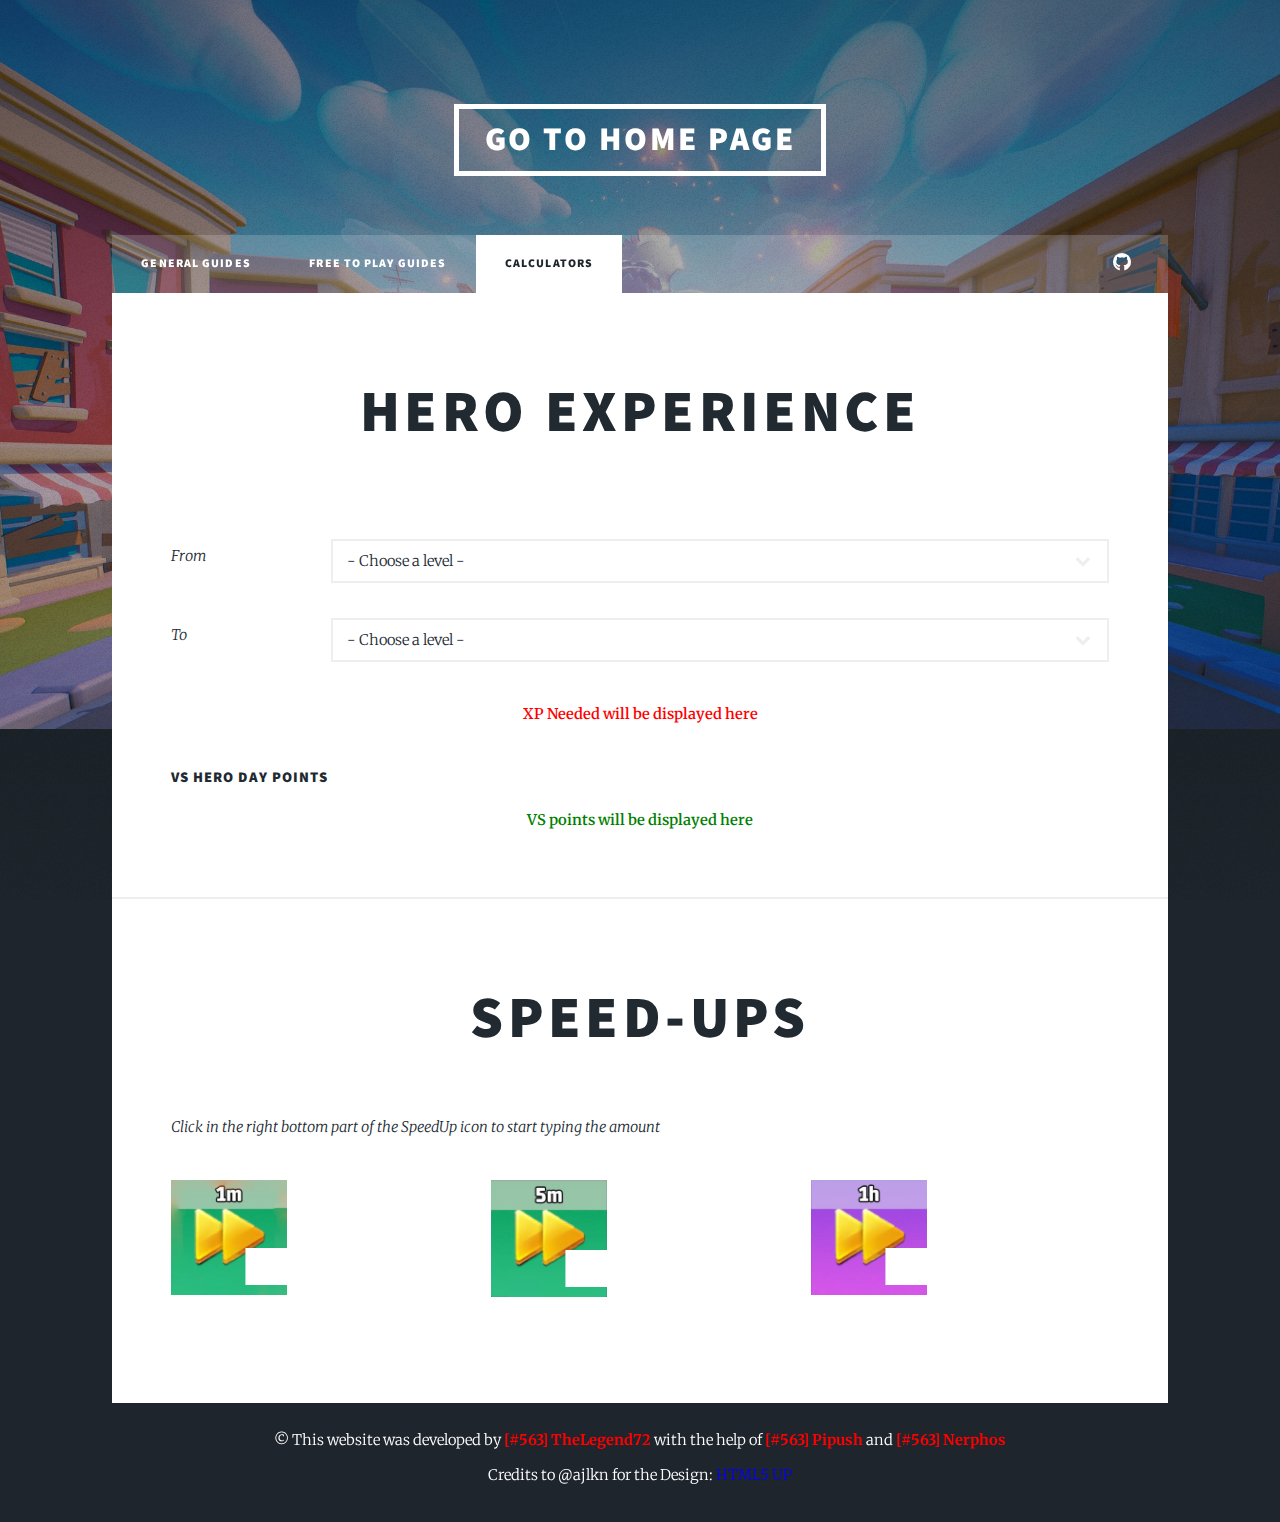
==== calculators.html @ e5173412 "WIP: Added Speedup Calculator" ====
<!DOCTYPE HTML>

<html lang="en">
<head>
    <title>Elements Reference - Massively by HTML5 UP</title>
    <meta charset="utf-8"/>
    <meta name="viewport" content="width=device-width, initial-scale=1, user-scalable=no"/>
    <link rel="stylesheet" href="assets/css/main.css"/>
    <noscript>
        <link rel="stylesheet" href="assets/css/noscript.css"/>
    </noscript>
</head>
<body class="is-preload">

<!-- Wrapper -->
<div id="wrapper">

    <!-- Header -->
    <header id="header">
        <a href="index.html" class="logo">Go to Home Page</a>
    </header>

    <!-- Nav -->
    <nav id="nav">
        <ul class="links">
            <li><a href="index.html">General Guides</a></li>
            <li><a>Free to Play Guides</a></li>
            <li class="active"><a href="calculators.html">Calculators</a></li>
        </ul>
        <ul class="icons">
            <li>
                <a href="https://github.com/alabenkhlifa" target="_blank" class="icon brands fa-github">
                    <span class="label">GitHub</span>
                </a>
            </li>
        </ul>
    </nav>

    <!-- Main -->
    <div id="main">

        <!-- Post -->
        <section class="post">
            <header class="major">
                <h1>Hero Experience</h1>
            </header>

            <br/>

            <div class="row">
                <div class="col-1">
                    <em>From</em>
                </div>

                <div class="col-1"></div>

                <div class="col-10">
                    <select name="demo-category" id="hero-xp-from-select">
                        <option value="">- Choose a level -</option>

                        <option value="1">1</option>
                        <option value="2">2</option>
                        <option value="3">3</option>
                        <option value="4">4</option>
                        <option value="5">5</option>
                        <option value="6">6</option>
                        <option value="7">7</option>
                        <option value="8">8</option>
                        <option value="9">9</option>
                        <option value="10">10</option>
                        <option value="11">11</option>
                        <option value="12">12</option>
                        <option value="13">13</option>
                        <option value="14">14</option>
                        <option value="15">15</option>
                        <option value="16">16</option>
                        <option value="17">17</option>
                        <option value="18">18</option>
                        <option value="19">19</option>
                        <option value="20">20</option>
                        <option value="21">21</option>
                        <option value="22">22</option>
                        <option value="23">23</option>
                        <option value="24">24</option>
                        <option value="25">25</option>
                        <option value="26">26</option>
                        <option value="27">27</option>
                        <option value="28">28</option>
                        <option value="29">29</option>
                        <option value="30">30</option>
                        <option value="31">31</option>
                        <option value="32">32</option>
                        <option value="33">33</option>
                        <option value="34">34</option>
                        <option value="35">35</option>
                        <option value="36">36</option>
                        <option value="37">37</option>
                        <option value="38">38</option>
                        <option value="39">39</option>
                        <option value="40">40</option>
                        <option value="41">41</option>
                        <option value="42">42</option>
                        <option value="43">43</option>
                        <option value="44">44</option>
                        <option value="45">45</option>
                        <option value="46">46</option>
                        <option value="47">47</option>
                        <option value="48">48</option>
                        <option value="49">49</option>
                        <option value="50">50</option>
                        <option value="51">51</option>
                        <option value="52">52</option>
                        <option value="53">53</option>
                        <option value="54">54</option>
                        <option value="55">55</option>
                        <option value="56">56</option>
                        <option value="57">57</option>
                        <option value="58">58</option>
                        <option value="59">59</option>
                        <option value="60">60</option>
                        <option value="61">61</option>
                        <option value="62">62</option>
                        <option value="63">63</option>
                        <option value="64">64</option>
                        <option value="65">65</option>
                        <option value="66">66</option>
                        <option value="67">67</option>
                        <option value="68">68</option>
                        <option value="69">69</option>
                        <option value="70">70</option>
                        <option value="71">71</option>
                        <option value="72">72</option>
                        <option value="73">73</option>
                        <option value="74">74</option>
                        <option value="75">75</option>
                        <option value="76">76</option>
                        <option value="77">77</option>
                        <option value="78">78</option>
                        <option value="79">79</option>
                        <option value="80">80</option>
                        <option value="81">81</option>
                        <option value="82">82</option>
                        <option value="83">83</option>
                        <option value="84">84</option>
                        <option value="85">85</option>
                        <option value="86">86</option>
                        <option value="87">87</option>
                        <option value="88">88</option>
                        <option value="89">89</option>
                        <option value="90">90</option>
                        <option value="91">91</option>
                        <option value="92">92</option>
                        <option value="93">93</option>
                        <option value="94">94</option>
                        <option value="95">95</option>
                        <option value="96">96</option>
                        <option value="97">97</option>
                        <option value="98">98</option>
                        <option value="99">99</option>
                        <option value="100">100</option>
                        <option value="101">101</option>
                        <option value="102">102</option>
                        <option value="103">103</option>
                        <option value="104">104</option>
                        <option value="105">105</option>
                        <option value="106">106</option>
                        <option value="107">107</option>
                        <option value="108">108</option>
                        <option value="109">109</option>
                        <option value="110">110</option>
                        <option value="111">111</option>
                        <option value="112">112</option>
                        <option value="113">113</option>
                        <option value="114">114</option>
                        <option value="115">115</option>
                        <option value="116">116</option>
                        <option value="117">117</option>
                        <option value="118">118</option>
                        <option value="119">119</option>
                        <option value="120">120</option>
                        <option value="121">121</option>
                        <option value="122">122</option>
                        <option value="123">123</option>
                        <option value="124">124</option>
                        <option value="125">125</option>
                        <option value="126">126</option>
                        <option value="127">127</option>
                        <option value="128">128</option>
                        <option value="129">129</option>
                        <option value="130">130</option>
                        <option value="131">131</option>
                        <option value="132">132</option>
                        <option value="133">133</option>
                        <option value="134">134</option>
                        <option value="135">135</option>
                        <option value="136">136</option>
                        <option value="137">137</option>
                        <option value="138">138</option>
                        <option value="139">139</option>
                        <option value="140">140</option>
                        <option value="141">141</option>
                        <option value="142">142</option>
                        <option value="143">143</option>
                        <option value="144">144</option>
                        <option value="145">145</option>
                        <option value="146">146</option>
                        <option value="147">147</option>
                        <option value="148">148</option>
                        <option value="149">149</option>
                        <option value="150">150</option>
                    </select>
                </div>
            </div>
            <br>
            <div class="row">

                <div class="col-1">
                    <em>To</em>
                </div>

                <div class="col-1"></div>

                <div class="col-10">
                    <select name="demo-category" id="hero-xp-to-select">
                        <option value="">- Choose a level -</option>

                        <option value="1">1</option>
                        <option value="2">2</option>
                        <option value="3">3</option>
                        <option value="4">4</option>
                        <option value="5">5</option>
                        <option value="6">6</option>
                        <option value="7">7</option>
                        <option value="8">8</option>
                        <option value="9">9</option>
                        <option value="10">10</option>
                        <option value="11">11</option>
                        <option value="12">12</option>
                        <option value="13">13</option>
                        <option value="14">14</option>
                        <option value="15">15</option>
                        <option value="16">16</option>
                        <option value="17">17</option>
                        <option value="18">18</option>
                        <option value="19">19</option>
                        <option value="20">20</option>
                        <option value="21">21</option>
                        <option value="22">22</option>
                        <option value="23">23</option>
                        <option value="24">24</option>
                        <option value="25">25</option>
                        <option value="26">26</option>
                        <option value="27">27</option>
                        <option value="28">28</option>
                        <option value="29">29</option>
                        <option value="30">30</option>
                        <option value="31">31</option>
                        <option value="32">32</option>
                        <option value="33">33</option>
                        <option value="34">34</option>
                        <option value="35">35</option>
                        <option value="36">36</option>
                        <option value="37">37</option>
                        <option value="38">38</option>
                        <option value="39">39</option>
                        <option value="40">40</option>
                        <option value="41">41</option>
                        <option value="42">42</option>
                        <option value="43">43</option>
                        <option value="44">44</option>
                        <option value="45">45</option>
                        <option value="46">46</option>
                        <option value="47">47</option>
                        <option value="48">48</option>
                        <option value="49">49</option>
                        <option value="50">50</option>
                        <option value="51">51</option>
                        <option value="52">52</option>
                        <option value="53">53</option>
                        <option value="54">54</option>
                        <option value="55">55</option>
                        <option value="56">56</option>
                        <option value="57">57</option>
                        <option value="58">58</option>
                        <option value="59">59</option>
                        <option value="60">60</option>
                        <option value="61">61</option>
                        <option value="62">62</option>
                        <option value="63">63</option>
                        <option value="64">64</option>
                        <option value="65">65</option>
                        <option value="66">66</option>
                        <option value="67">67</option>
                        <option value="68">68</option>
                        <option value="69">69</option>
                        <option value="70">70</option>
                        <option value="71">71</option>
                        <option value="72">72</option>
                        <option value="73">73</option>
                        <option value="74">74</option>
                        <option value="75">75</option>
                        <option value="76">76</option>
                        <option value="77">77</option>
                        <option value="78">78</option>
                        <option value="79">79</option>
                        <option value="80">80</option>
                        <option value="81">81</option>
                        <option value="82">82</option>
                        <option value="83">83</option>
                        <option value="84">84</option>
                        <option value="85">85</option>
                        <option value="86">86</option>
                        <option value="87">87</option>
                        <option value="88">88</option>
                        <option value="89">89</option>
                        <option value="90">90</option>
                        <option value="91">91</option>
                        <option value="92">92</option>
                        <option value="93">93</option>
                        <option value="94">94</option>
                        <option value="95">95</option>
                        <option value="96">96</option>
                        <option value="97">97</option>
                        <option value="98">98</option>
                        <option value="99">99</option>
                        <option value="100">100</option>
                        <option value="101">101</option>
                        <option value="102">102</option>
                        <option value="103">103</option>
                        <option value="104">104</option>
                        <option value="105">105</option>
                        <option value="106">106</option>
                        <option value="107">107</option>
                        <option value="108">108</option>
                        <option value="109">109</option>
                        <option value="110">110</option>
                        <option value="111">111</option>
                        <option value="112">112</option>
                        <option value="113">113</option>
                        <option value="114">114</option>
                        <option value="115">115</option>
                        <option value="116">116</option>
                        <option value="117">117</option>
                        <option value="118">118</option>
                        <option value="119">119</option>
                        <option value="120">120</option>
                        <option value="121">121</option>
                        <option value="122">122</option>
                        <option value="123">123</option>
                        <option value="124">124</option>
                        <option value="125">125</option>
                        <option value="126">126</option>
                        <option value="127">127</option>
                        <option value="128">128</option>
                        <option value="129">129</option>
                        <option value="130">130</option>
                        <option value="131">131</option>
                        <option value="132">132</option>
                        <option value="133">133</option>
                        <option value="134">134</option>
                        <option value="135">135</option>
                        <option value="136">136</option>
                        <option value="137">137</option>
                        <option value="138">138</option>
                        <option value="139">139</option>
                        <option value="140">140</option>
                        <option value="141">141</option>
                        <option value="142">142</option>
                        <option value="143">143</option>
                        <option value="144">144</option>
                        <option value="145">145</option>
                        <option value="146">146</option>
                        <option value="147">147</option>
                        <option value="148">148</option>
                        <option value="149">149</option>
                        <option value="150">150</option>
                    </select>
                </div>

            </div>

            <br>

            <div class="row align-center">
                <div class="col-12">
                    <strong id="xp-needed-result" class="xp-needed">XP Needed will be displayed here</strong>
                </div>
            </div>

            <br>

            <div class="row">
                <div class="col-12">
                    <h4>VS Hero Day Points</h4>
                </div>
            </div>

            <div class="row align-center">
                <div class="col-12">
                    <strong id="xp-vs-points-result-1p" class="xp-vs-points">VS points will be displayed here</strong>
                </div>
                <div class="col-12">
                    <strong id="xp-vs-points-result-2p" class="xp-vs-points"></strong>
                </div>
            </div>

        </section>

        <section class="post">
            <header class="major">
                <h1>Speed-Ups</h1>
            </header>

            <em>Click in the right bottom part of the SpeedUp icon to start typing the amount</em>

            <br/>
            <br/>

            <div class="row">
                <div class="col-4">
                    <div class="image-container">
                        <img src="images/icons/1%20min%20speedup%20icon.png" style="display: block;" alt="1 min speedups">
                        <input type="number" min="1" class="transparent-input" id="speedup-1min"/>
                    </div>
                </div>
                <div class="col-4">
                    <div class="image-container">
                        <img src="images/icons/5%20min%20speedup%20icon.png" style="display: block;" alt="5 min speedups">
                        <input type="number" min="1" class="transparent-input" id="speedup-5min"/>
                    </div>
                </div>
                <div class="col-4">
                    <div class="image-container">
                        <img src="images/icons/1%20hour%20speedup%20icon.png" style="display: block;" alt="1 hour speedups">
                        <input type="number" min="1" class="transparent-input" id="speedup-1hour"/>
                    </div>
                </div>
            </div>

            <br>

            <div class="row">
                <div class="col-12 align-center">
                    <strong id="speedup-result" class="xp-vs-points"></strong>
                </div>
            </div>


        </section>

    </div>

    <!-- Copyright -->
    <div id="copyright">
        <p>
            &copy; This website was developed by
            <author>[#563] TheLegend72</author>
            with the help of
            <author>[#563] Pipush</author>
            and
            <author>[#563] Nerphos</author>
            <br/>
            Credits to @ajlkn for the Design: <a href="https://html5up.net">HTML5 UP</a>
        </p>
    </div>

</div>

<!-- Scripts -->
<script src="assets/js/jquery.min.js"></script>
<script src="assets/js/jquery.scrollex.min.js"></script>
<script src="assets/js/jquery.scrolly.min.js"></script>
<script src="assets/js/browser.min.js"></script>
<script src="assets/js/breakpoints.min.js"></script>
<script src="assets/js/util.js"></script>
<script src="assets/js/main.js"></script>
<script src="assets/js/hero-xp.js"></script>
<script src="assets/js/speedup.js"></script>

</body>

</html>
---- assets/css/main.css ----
@import url(fontawesome-all.min.css);
@import url("https://fonts.googleapis.com/css?family=Merriweather:300,700,300italic,700italic|Source+Sans+Pro:900");

/*
	Massively by HTML5 UP
	html5up.net | @ajlkn
	Free for personal and commercial use under the CCA 3.0 license (html5up.net/license)
*/

html, body, div, span, applet, object,
iframe, h1, h2, h3, h4, h5, h6, p, blockquote,
pre, a, abbr, acronym, address, big, cite,
code, del, dfn, em, img, ins, kbd, q, s, samp,
small, strike, strong, sub, sup, tt, var, b,
u, i, center, dl, dt, dd, ol, ul, li, fieldset,
form, label, legend, table, caption, tbody,
tfoot, thead, tr, th, td, article, aside,
canvas, details, embed, figure, figcaption,
footer, header, hgroup, menu, nav, output, ruby,
section, summary, time, mark, audio, video {
	margin: 0;
	padding: 0;
	border: 0;
	font-size: 100%;
	font: inherit;
	vertical-align: baseline;}

article, aside, details, figcaption, figure,
footer, header, hgroup, menu, nav, section {
	display: block;}

body {
	line-height: 1;
}

ol, ul {
	list-style: none;
}

blockquote, q {
	quotes: none;
}

	blockquote:before, blockquote:after, q:before, q:after {
		content: '';
		content: none;
	}

table {
	border-collapse: collapse;
	border-spacing: 0;
}

body {
	-webkit-text-size-adjust: none;
}

mark {
	background-color: transparent;
	color: inherit;
}

input::-moz-focus-inner {
	border: 0;
	padding: 0;
}

input, select, textarea {
	-moz-appearance: none;
	-webkit-appearance: none;
	-ms-appearance: none;
	appearance: none;
}

/* Basic */

	@-ms-viewport {
		width: device-width;
	}

	body {
		-ms-overflow-style: scrollbar;
	}

	@media screen and (max-width: 480px) {

		html, body {
			min-width: 320px;
		}

	}

	html {
		box-sizing: border-box;
	}

	*, *:before, *:after {
		box-sizing: inherit;
	}

	body {
		background-color: #1e252d;
	}

		body.is-preload *, body.is-preload *:before, body.is-preload *:after {
			-moz-animation: none !important;
			-webkit-animation: none !important;
			-ms-animation: none !important;
			animation: none !important;
			-moz-transition: none !important;
			-webkit-transition: none !important;
			-ms-transition: none !important;
			transition: none !important;
		}

/* Type */

	html {
		font-size: 16pt;
	}

		@media screen and (max-width: 1680px) {

			html {
				font-size: 12pt;
			}

		}

		@media screen and (max-width: 1280px) {

			html {
				font-size: 11pt;
			}

		}

		@media screen and (max-width: 360px) {

			html {
				font-size: 10pt;
			}

		}

	body {
		color: #212931;
	}

	body, input, select, textarea {
		font-family: "Merriweather", Georgia, serif;
		font-weight: 300;
		font-size: 1rem;
		line-height: 2.375;
	}

	a {
		-moz-transition: color 0.2s ease-in-out, background-color 0.2s ease-in-out, border-color 0.2s ease-in-out, box-shadow 0.2s ease-in-out;
		-webkit-transition: color 0.2s ease-in-out, background-color 0.2s ease-in-out, border-color 0.2s ease-in-out, box-shadow 0.2s ease-in-out;
		-ms-transition: color 0.2s ease-in-out, background-color 0.2s ease-in-out, border-color 0.2s ease-in-out, box-shadow 0.2s ease-in-out;
		transition: color 0.2s ease-in-out, background-color 0.2s ease-in-out, border-color 0.2s ease-in-out, box-shadow 0.2s ease-in-out;
		border-bottom: dotted 1px;
		text-decoration: none;
	}

		a:hover {
			border-bottom-color: transparent;
		}

	strong, b {
		font-weight: 600;
	}

	em, i {
		font-style: italic;
	}

	p {
		text-align: justify;
		margin: 0 0 2rem 0;
	}

	h1, h2, h3, h4, h5, h6 {
		font-family: "Source Sans Pro", Helvetica, sans-serif;
		font-weight: 900;
		line-height: 1.5;
		letter-spacing: 0.075em;
		text-transform: uppercase;
		margin: 0 0 1rem 0;
	}

		h1 a, h2 a, h3 a, h4 a, h5 a, h6 a {
			border-bottom: 0;
			color: inherit;
			text-decoration: none;
		}

	h1 {
		font-size: 4rem;
		line-height: 1.1;
		margin: 0 0 2rem 0;
	}

	h2 {
		font-size: 1.75rem;
		line-height: 1.3;
		margin: 0 0 1.5rem 0;
	}

	h3 {
		font-size: 1.25rem;
		margin: 0 0 1.5rem 0;
	}

	h4 {
		font-size: 1rem;
	}

	h5 {
		font-size: 0.9rem;
	}

	h6 {
		font-size: 0.8rem;
	}

	sub {
		font-size: 0.8rem;
		position: relative;
		top: 0.5rem;
	}

	sup {
		font-size: 0.8rem;
		position: relative;
		top: -0.5rem;
	}

	blockquote {
		border-left: solid 4px;
		font-style: italic;
		margin: 0 0 2rem 0;
		padding: 0.5rem 0 0.5rem 2rem;
	}

	code {
		border: solid 2px;
		font-family: "Courier New", monospace;
		font-size: 0.9rem;
		margin: 0 0.25rem;
		padding: 0.25rem 0.65rem;
	}

	pre {
		-webkit-overflow-scrolling: touch;
		font-family: "Courier New", monospace;
		font-size: 0.9rem;
		margin: 0 0 2rem 0;
	}

		pre code {
			display: block;
			line-height: 1.75;
			padding: 1rem 1.5rem;
			overflow-x: auto;
		}

	hr {
		border: 0;
		border-bottom: solid 2px;
		margin: 3rem 0;
	}

		hr.major {
			margin: 5rem 0;
		}

	.align-left {
		text-align: left;
	}

	.align-center {
		text-align: center;
	}

	.align-right {
		text-align: right;
	}

	input, select, textarea {
		color: #212931;
	}

	a {
		color: #212931;
		border-bottom-color: rgba(33, 41, 49, 0.5);
	}

		a:hover {
			border-bottom-color: transparent;
			color: #18bfef !important;
		}

	strong, b {
		color: #212931;
	}

	h1, h2, h3, h4, h5, h6 {
		color: #212931;
	}

	blockquote {
		border-left-color: #eeeeee;
	}

	code {
		background: rgba(220, 220, 220, 0.25);
		border-color: #eeeeee;
	}

	hr {
		border-bottom-color: #eeeeee;
	}

/* Row */

	.row {
		display: flex;
		flex-wrap: wrap;
		box-sizing: border-box;
		align-items: stretch;
	}

		.row > * {
			box-sizing: border-box;
		}

		.row.gtr-uniform > * > :last-child {
			margin-bottom: 0;
		}

		.row.aln-left {
			justify-content: flex-start;
		}

		.row.aln-center {
			justify-content: center;
		}

		.row.aln-right {
			justify-content: flex-end;
		}

		.row.aln-top {
			align-items: flex-start;
		}

		.row.aln-middle {
			align-items: center;
		}

		.row.aln-bottom {
			align-items: flex-end;
		}

		.row > .imp {
			order: -1;
		}

		.row > .col-1 {
			width: 8.33333%;
		}

		.row > .off-1 {
			margin-left: 8.33333%;
		}

		.row > .col-2 {
			width: 16.66667%;
		}

		.row > .off-2 {
			margin-left: 16.66667%;
		}

		.row > .col-3 {
			width: 25%;
		}

		.row > .off-3 {
			margin-left: 25%;
		}

		.row > .col-4 {
			width: 33.33333%;
		}

		.row > .off-4 {
			margin-left: 33.33333%;
		}

		.row > .col-5 {
			width: 41.66667%;
		}

		.row > .off-5 {
			margin-left: 41.66667%;
		}

		.row > .col-6 {
			width: 50%;
		}

		.row > .off-6 {
			margin-left: 50%;
		}

		.row > .col-7 {
			width: 58.33333%;
		}

		.row > .off-7 {
			margin-left: 58.33333%;
		}

		.row > .col-8 {
			width: 66.66667%;
		}

		.row > .off-8 {
			margin-left: 66.66667%;
		}

		.row > .col-9 {
			width: 75%;
		}

		.row > .off-9 {
			margin-left: 75%;
		}

		.row > .col-10 {
			width: 83.33333%;
		}

		.row > .off-10 {
			margin-left: 83.33333%;
		}

		.row > .col-11 {
			width: 91.66667%;
		}

		.row > .off-11 {
			margin-left: 91.66667%;
		}

		.row > .col-12 {
			width: 100%;
		}

		.row > .off-12 {
			margin-left: 100%;
		}

		.row.gtr-0 {
			margin-top: 0;
			margin-left: 0rem;
		}

			.row.gtr-0 > * {
				padding: 0 0 0 0rem;
			}

			.row.gtr-0.gtr-uniform {
				margin-top: 0rem;
			}

				.row.gtr-0.gtr-uniform > * {
					padding-top: 0rem;
				}

		.row.gtr-25 {
			margin-top: 0;
			margin-left: -0.375rem;
		}

			.row.gtr-25 > * {
				padding: 0 0 0 0.375rem;
			}

			.row.gtr-25.gtr-uniform {
				margin-top: -0.375rem;
			}

				.row.gtr-25.gtr-uniform > * {
					padding-top: 0.375rem;
				}

		.row.gtr-50 {
			margin-top: 0;
			margin-left: -0.75rem;
		}

			.row.gtr-50 > * {
				padding: 0 0 0 0.75rem;
			}

			.row.gtr-50.gtr-uniform {
				margin-top: -0.75rem;
			}

				.row.gtr-50.gtr-uniform > * {
					padding-top: 0.75rem;
				}

		.row {
			margin-top: 0;
			margin-left: -1.5rem;
		}

			.row > * {
				padding: 0 0 0 1.5rem;
			}

			.row.gtr-uniform {
				margin-top: -1.5rem;
			}

				.row.gtr-uniform > * {
					padding-top: 1.5rem;
				}

		.row.gtr-150 {
			margin-top: 0;
			margin-left: -2.25rem;
		}

			.row.gtr-150 > * {
				padding: 0 0 0 2.25rem;
			}

			.row.gtr-150.gtr-uniform {
				margin-top: -2.25rem;
			}

				.row.gtr-150.gtr-uniform > * {
					padding-top: 2.25rem;
				}

		.row.gtr-200 {
			margin-top: 0;
			margin-left: -3rem;
		}

			.row.gtr-200 > * {
				padding: 0 0 0 3rem;
			}

			.row.gtr-200.gtr-uniform {
				margin-top: -3rem;
			}

				.row.gtr-200.gtr-uniform > * {
					padding-top: 3rem;
				}

		@media screen and (max-width: 1680px) {

			.row {
				display: flex;
				flex-wrap: wrap;
				box-sizing: border-box;
				align-items: stretch;
			}

				.row > * {
					box-sizing: border-box;
				}

				.row.gtr-uniform > * > :last-child {
					margin-bottom: 0;
				}

				.row.aln-left {
					justify-content: flex-start;
				}

				.row.aln-center {
					justify-content: center;
				}

				.row.aln-right {
					justify-content: flex-end;
				}

				.row.aln-top {
					align-items: flex-start;
				}

				.row.aln-middle {
					align-items: center;
				}

				.row.aln-bottom {
					align-items: flex-end;
				}

				.row > .imp-xlarge {
					order: -1;
				}

				.row > .col-1-xlarge {
					width: 8.33333%;
				}

				.row > .off-1-xlarge {
					margin-left: 8.33333%;
				}

				.row > .col-2-xlarge {
					width: 16.66667%;
				}

				.row > .off-2-xlarge {
					margin-left: 16.66667%;
				}

				.row > .col-3-xlarge {
					width: 25%;
				}

				.row > .off-3-xlarge {
					margin-left: 25%;
				}

				.row > .col-4-xlarge {
					width: 33.33333%;
				}

				.row > .off-4-xlarge {
					margin-left: 33.33333%;
				}

				.row > .col-5-xlarge {
					width: 41.66667%;
				}

				.row > .off-5-xlarge {
					margin-left: 41.66667%;
				}

				.row > .col-6-xlarge {
					width: 50%;
				}

				.row > .off-6-xlarge {
					margin-left: 50%;
				}

				.row > .col-7-xlarge {
					width: 58.33333%;
				}

				.row > .off-7-xlarge {
					margin-left: 58.33333%;
				}

				.row > .col-8-xlarge {
					width: 66.66667%;
				}

				.row > .off-8-xlarge {
					margin-left: 66.66667%;
				}

				.row > .col-9-xlarge {
					width: 75%;
				}

				.row > .off-9-xlarge {
					margin-left: 75%;
				}

				.row > .col-10-xlarge {
					width: 83.33333%;
				}

				.row > .off-10-xlarge {
					margin-left: 83.33333%;
				}

				.row > .col-11-xlarge {
					width: 91.66667%;
				}

				.row > .off-11-xlarge {
					margin-left: 91.66667%;
				}

				.row > .col-12-xlarge {
					width: 100%;
				}

				.row > .off-12-xlarge {
					margin-left: 100%;
				}

				.row.gtr-0 {
					margin-top: 0;
					margin-left: 0rem;
				}

					.row.gtr-0 > * {
						padding: 0 0 0 0rem;
					}

					.row.gtr-0.gtr-uniform {
						margin-top: 0rem;
					}

						.row.gtr-0.gtr-uniform > * {
							padding-top: 0rem;
						}

				.row.gtr-25 {
					margin-top: 0;
					margin-left: -0.375rem;
				}

					.row.gtr-25 > * {
						padding: 0 0 0 0.375rem;
					}

					.row.gtr-25.gtr-uniform {
						margin-top: -0.375rem;
					}

						.row.gtr-25.gtr-uniform > * {
							padding-top: 0.375rem;
						}

				.row.gtr-50 {
					margin-top: 0;
					margin-left: -0.75rem;
				}

					.row.gtr-50 > * {
						padding: 0 0 0 0.75rem;
					}

					.row.gtr-50.gtr-uniform {
						margin-top: -0.75rem;
					}

						.row.gtr-50.gtr-uniform > * {
							padding-top: 0.75rem;
						}

				.row {
					margin-top: 0;
					margin-left: -1.5rem;
				}

					.row > * {
						padding: 0 0 0 1.5rem;
					}

					.row.gtr-uniform {
						margin-top: -1.5rem;
					}

						.row.gtr-uniform > * {
							padding-top: 1.5rem;
						}

				.row.gtr-150 {
					margin-top: 0;
					margin-left: -2.25rem;
				}

					.row.gtr-150 > * {
						padding: 0 0 0 2.25rem;
					}

					.row.gtr-150.gtr-uniform {
						margin-top: -2.25rem;
					}

						.row.gtr-150.gtr-uniform > * {
							padding-top: 2.25rem;
						}

				.row.gtr-200 {
					margin-top: 0;
					margin-left: -3rem;
				}

					.row.gtr-200 > * {
						padding: 0 0 0 3rem;
					}

					.row.gtr-200.gtr-uniform {
						margin-top: -3rem;
					}

						.row.gtr-200.gtr-uniform > * {
							padding-top: 3rem;
						}

		}

		@media screen and (max-width: 1280px) {

			.row {
				display: flex;
				flex-wrap: wrap;
				box-sizing: border-box;
				align-items: stretch;
			}

				.row > * {
					box-sizing: border-box;
				}

				.row.gtr-uniform > * > :last-child {
					margin-bottom: 0;
				}

				.row.aln-left {
					justify-content: flex-start;
				}

				.row.aln-center {
					justify-content: center;
				}

				.row.aln-right {
					justify-content: flex-end;
				}

				.row.aln-top {
					align-items: flex-start;
				}

				.row.aln-middle {
					align-items: center;
				}

				.row.aln-bottom {
					align-items: flex-end;
				}

				.row > .imp-large {
					order: -1;
				}

				.row > .col-1-large {
					width: 8.33333%;
				}

				.row > .off-1-large {
					margin-left: 8.33333%;
				}

				.row > .col-2-large {
					width: 16.66667%;
				}

				.row > .off-2-large {
					margin-left: 16.66667%;
				}

				.row > .col-3-large {
					width: 25%;
				}

				.row > .off-3-large {
					margin-left: 25%;
				}

				.row > .col-4-large {
					width: 33.33333%;
				}

				.row > .off-4-large {
					margin-left: 33.33333%;
				}

				.row > .col-5-large {
					width: 41.66667%;
				}

				.row > .off-5-large {
					margin-left: 41.66667%;
				}

				.row > .col-6-large {
					width: 50%;
				}

				.row > .off-6-large {
					margin-left: 50%;
				}

				.row > .col-7-large {
					width: 58.33333%;
				}

				.row > .off-7-large {
					margin-left: 58.33333%;
				}

				.row > .col-8-large {
					width: 66.66667%;
				}

				.row > .off-8-large {
					margin-left: 66.66667%;
				}

				.row > .col-9-large {
					width: 75%;
				}

				.row > .off-9-large {
					margin-left: 75%;
				}

				.row > .col-10-large {
					width: 83.33333%;
				}

				.row > .off-10-large {
					margin-left: 83.33333%;
				}

				.row > .col-11-large {
					width: 91.66667%;
				}

				.row > .off-11-large {
					margin-left: 91.66667%;
				}

				.row > .col-12-large {
					width: 100%;
				}

				.row > .off-12-large {
					margin-left: 100%;
				}

				.row.gtr-0 {
					margin-top: 0;
					margin-left: 0rem;
				}

					.row.gtr-0 > * {
						padding: 0 0 0 0rem;
					}

					.row.gtr-0.gtr-uniform {
						margin-top: 0rem;
					}

						.row.gtr-0.gtr-uniform > * {
							padding-top: 0rem;
						}

				.row.gtr-25 {
					margin-top: 0;
					margin-left: -0.375rem;
				}

					.row.gtr-25 > * {
						padding: 0 0 0 0.375rem;
					}

					.row.gtr-25.gtr-uniform {
						margin-top: -0.375rem;
					}

						.row.gtr-25.gtr-uniform > * {
							padding-top: 0.375rem;
						}

				.row.gtr-50 {
					margin-top: 0;
					margin-left: -0.75rem;
				}

					.row.gtr-50 > * {
						padding: 0 0 0 0.75rem;
					}

					.row.gtr-50.gtr-uniform {
						margin-top: -0.75rem;
					}

						.row.gtr-50.gtr-uniform > * {
							padding-top: 0.75rem;
						}

				.row {
					margin-top: 0;
					margin-left: -1.5rem;
				}

					.row > * {
						padding: 0 0 0 1.5rem;
					}

					.row.gtr-uniform {
						margin-top: -1.5rem;
					}

						.row.gtr-uniform > * {
							padding-top: 1.5rem;
						}

				.row.gtr-150 {
					margin-top: 0;
					margin-left: -2.25rem;
				}

					.row.gtr-150 > * {
						padding: 0 0 0 2.25rem;
					}

					.row.gtr-150.gtr-uniform {
						margin-top: -2.25rem;
					}

						.row.gtr-150.gtr-uniform > * {
							padding-top: 2.25rem;
						}

				.row.gtr-200 {
					margin-top: 0;
					margin-left: -3rem;
				}

					.row.gtr-200 > * {
						padding: 0 0 0 3rem;
					}

					.row.gtr-200.gtr-uniform {
						margin-top: -3rem;
					}

						.row.gtr-200.gtr-uniform > * {
							padding-top: 3rem;
						}

		}

		@media screen and (max-width: 980px) {

			.row {
				display: flex;
				flex-wrap: wrap;
				box-sizing: border-box;
				align-items: stretch;
			}

				.row > * {
					box-sizing: border-box;
				}

				.row.gtr-uniform > * > :last-child {
					margin-bottom: 0;
				}

				.row.aln-left {
					justify-content: flex-start;
				}

				.row.aln-center {
					justify-content: center;
				}

				.row.aln-right {
					justify-content: flex-end;
				}

				.row.aln-top {
					align-items: flex-start;
				}

				.row.aln-middle {
					align-items: center;
				}

				.row.aln-bottom {
					align-items: flex-end;
				}

				.row > .imp-medium {
					order: -1;
				}

				.row > .col-1-medium {
					width: 8.33333%;
				}

				.row > .off-1-medium {
					margin-left: 8.33333%;
				}

				.row > .col-2-medium {
					width: 16.66667%;
				}

				.row > .off-2-medium {
					margin-left: 16.66667%;
				}

				.row > .col-3-medium {
					width: 25%;
				}

				.row > .off-3-medium {
					margin-left: 25%;
				}

				.row > .col-4-medium {
					width: 33.33333%;
				}

				.row > .off-4-medium {
					margin-left: 33.33333%;
				}

				.row > .col-5-medium {
					width: 41.66667%;
				}

				.row > .off-5-medium {
					margin-left: 41.66667%;
				}

				.row > .col-6-medium {
					width: 50%;
				}

				.row > .off-6-medium {
					margin-left: 50%;
				}

				.row > .col-7-medium {
					width: 58.33333%;
				}

				.row > .off-7-medium {
					margin-left: 58.33333%;
				}

				.row > .col-8-medium {
					width: 66.66667%;
				}

				.row > .off-8-medium {
					margin-left: 66.66667%;
				}

				.row > .col-9-medium {
					width: 75%;
				}

				.row > .off-9-medium {
					margin-left: 75%;
				}

				.row > .col-10-medium {
					width: 83.33333%;
				}

				.row > .off-10-medium {
					margin-left: 83.33333%;
				}

				.row > .col-11-medium {
					width: 91.66667%;
				}

				.row > .off-11-medium {
					margin-left: 91.66667%;
				}

				.row > .col-12-medium {
					width: 100%;
				}

				.row > .off-12-medium {
					margin-left: 100%;
				}

				.row.gtr-0 {
					margin-top: 0;
					margin-left: 0rem;
				}

					.row.gtr-0 > * {
						padding: 0 0 0 0rem;
					}

					.row.gtr-0.gtr-uniform {
						margin-top: 0rem;
					}

						.row.gtr-0.gtr-uniform > * {
							padding-top: 0rem;
						}

				.row.gtr-25 {
					margin-top: 0;
					margin-left: -0.375rem;
				}

					.row.gtr-25 > * {
						padding: 0 0 0 0.375rem;
					}

					.row.gtr-25.gtr-uniform {
						margin-top: -0.375rem;
					}

						.row.gtr-25.gtr-uniform > * {
							padding-top: 0.375rem;
						}

				.row.gtr-50 {
					margin-top: 0;
					margin-left: -0.75rem;
				}

					.row.gtr-50 > * {
						padding: 0 0 0 0.75rem;
					}

					.row.gtr-50.gtr-uniform {
						margin-top: -0.75rem;
					}

						.row.gtr-50.gtr-uniform > * {
							padding-top: 0.75rem;
						}

				.row {
					margin-top: 0;
					margin-left: -1.5rem;
				}

					.row > * {
						padding: 0 0 0 1.5rem;
					}

					.row.gtr-uniform {
						margin-top: -1.5rem;
					}

						.row.gtr-uniform > * {
							padding-top: 1.5rem;
						}

				.row.gtr-150 {
					margin-top: 0;
					margin-left: -2.25rem;
				}

					.row.gtr-150 > * {
						padding: 0 0 0 2.25rem;
					}

					.row.gtr-150.gtr-uniform {
						margin-top: -2.25rem;
					}

						.row.gtr-150.gtr-uniform > * {
							padding-top: 2.25rem;
						}

				.row.gtr-200 {
					margin-top: 0;
					margin-left: -3rem;
				}

					.row.gtr-200 > * {
						padding: 0 0 0 3rem;
					}

					.row.gtr-200.gtr-uniform {
						margin-top: -3rem;
					}

						.row.gtr-200.gtr-uniform > * {
							padding-top: 3rem;
						}

		}

		@media screen and (max-width: 736px) {

			.row {
				display: flex;
				flex-wrap: wrap;
				box-sizing: border-box;
				align-items: stretch;
			}

				.row > * {
					box-sizing: border-box;
				}

				.row.gtr-uniform > * > :last-child {
					margin-bottom: 0;
				}

				.row.aln-left {
					justify-content: flex-start;
				}

				.row.aln-center {
					justify-content: center;
				}

				.row.aln-right {
					justify-content: flex-end;
				}

				.row.aln-top {
					align-items: flex-start;
				}

				.row.aln-middle {
					align-items: center;
				}

				.row.aln-bottom {
					align-items: flex-end;
				}

				.row > .imp-small {
					order: -1;
				}

				.row > .col-1-small {
					width: 8.33333%;
				}

				.row > .off-1-small {
					margin-left: 8.33333%;
				}

				.row > .col-2-small {
					width: 16.66667%;
				}

				.row > .off-2-small {
					margin-left: 16.66667%;
				}

				.row > .col-3-small {
					width: 25%;
				}

				.row > .off-3-small {
					margin-left: 25%;
				}

				.row > .col-4-small {
					width: 33.33333%;
				}

				.row > .off-4-small {
					margin-left: 33.33333%;
				}

				.row > .col-5-small {
					width: 41.66667%;
				}

				.row > .off-5-small {
					margin-left: 41.66667%;
				}

				.row > .col-6-small {
					width: 50%;
				}

				.row > .off-6-small {
					margin-left: 50%;
				}

				.row > .col-7-small {
					width: 58.33333%;
				}

				.row > .off-7-small {
					margin-left: 58.33333%;
				}

				.row > .col-8-small {
					width: 66.66667%;
				}

				.row > .off-8-small {
					margin-left: 66.66667%;
				}

				.row > .col-9-small {
					width: 75%;
				}

				.row > .off-9-small {
					margin-left: 75%;
				}

				.row > .col-10-small {
					width: 83.33333%;
				}

				.row > .off-10-small {
					margin-left: 83.33333%;
				}

				.row > .col-11-small {
					width: 91.66667%;
				}

				.row > .off-11-small {
					margin-left: 91.66667%;
				}

				.row > .col-12-small {
					width: 100%;
				}

				.row > .off-12-small {
					margin-left: 100%;
				}

				.row.gtr-0 {
					margin-top: 0;
					margin-left: 0rem;
				}

					.row.gtr-0 > * {
						padding: 0 0 0 0rem;
					}

					.row.gtr-0.gtr-uniform {
						margin-top: 0rem;
					}

						.row.gtr-0.gtr-uniform > * {
							padding-top: 0rem;
						}

				.row.gtr-25 {
					margin-top: 0;
					margin-left: -0.375rem;
				}

					.row.gtr-25 > * {
						padding: 0 0 0 0.375rem;
					}

					.row.gtr-25.gtr-uniform {
						margin-top: -0.375rem;
					}

						.row.gtr-25.gtr-uniform > * {
							padding-top: 0.375rem;
						}

				.row.gtr-50 {
					margin-top: 0;
					margin-left: -0.75rem;
				}

					.row.gtr-50 > * {
						padding: 0 0 0 0.75rem;
					}

					.row.gtr-50.gtr-uniform {
						margin-top: -0.75rem;
					}

						.row.gtr-50.gtr-uniform > * {
							padding-top: 0.75rem;
						}

				.row {
					margin-top: 0;
					margin-left: -1.5rem;
				}

					.row > * {
						padding: 0 0 0 1.5rem;
					}

					.row.gtr-uniform {
						margin-top: -1.5rem;
					}

						.row.gtr-uniform > * {
							padding-top: 1.5rem;
						}

				.row.gtr-150 {
					margin-top: 0;
					margin-left: -2.25rem;
				}

					.row.gtr-150 > * {
						padding: 0 0 0 2.25rem;
					}

					.row.gtr-150.gtr-uniform {
						margin-top: -2.25rem;
					}

						.row.gtr-150.gtr-uniform > * {
							padding-top: 2.25rem;
						}

				.row.gtr-200 {
					margin-top: 0;
					margin-left: -3rem;
				}

					.row.gtr-200 > * {
						padding: 0 0 0 3rem;
					}

					.row.gtr-200.gtr-uniform {
						margin-top: -3rem;
					}

						.row.gtr-200.gtr-uniform > * {
							padding-top: 3rem;
						}

		}

		@media screen and (max-width: 480px) {

			.row {
				display: flex;
				flex-wrap: wrap;
				box-sizing: border-box;
				align-items: stretch;
			}

				.row > * {
					box-sizing: border-box;
				}

				.row.gtr-uniform > * > :last-child {
					margin-bottom: 0;
				}

				.row.aln-left {
					justify-content: flex-start;
				}

				.row.aln-center {
					justify-content: center;
				}

				.row.aln-right {
					justify-content: flex-end;
				}

				.row.aln-top {
					align-items: flex-start;
				}

				.row.aln-middle {
					align-items: center;
				}

				.row.aln-bottom {
					align-items: flex-end;
				}

				.row > .imp-xsmall {
					order: -1;
				}

				.row > .col-1-xsmall {
					width: 8.33333%;
				}

				.row > .off-1-xsmall {
					margin-left: 8.33333%;
				}

				.row > .col-2-xsmall {
					width: 16.66667%;
				}

				.row > .off-2-xsmall {
					margin-left: 16.66667%;
				}

				.row > .col-3-xsmall {
					width: 25%;
				}

				.row > .off-3-xsmall {
					margin-left: 25%;
				}

				.row > .col-4-xsmall {
					width: 33.33333%;
				}

				.row > .off-4-xsmall {
					margin-left: 33.33333%;
				}

				.row > .col-5-xsmall {
					width: 41.66667%;
				}

				.row > .off-5-xsmall {
					margin-left: 41.66667%;
				}

				.row > .col-6-xsmall {
					width: 50%;
				}

				.row > .off-6-xsmall {
					margin-left: 50%;
				}

				.row > .col-7-xsmall {
					width: 58.33333%;
				}

				.row > .off-7-xsmall {
					margin-left: 58.33333%;
				}

				.row > .col-8-xsmall {
					width: 66.66667%;
				}

				.row > .off-8-xsmall {
					margin-left: 66.66667%;
				}

				.row > .col-9-xsmall {
					width: 75%;
				}

				.row > .off-9-xsmall {
					margin-left: 75%;
				}

				.row > .col-10-xsmall {
					width: 83.33333%;
				}

				.row > .off-10-xsmall {
					margin-left: 83.33333%;
				}

				.row > .col-11-xsmall {
					width: 91.66667%;
				}

				.row > .off-11-xsmall {
					margin-left: 91.66667%;
				}

				.row > .col-12-xsmall {
					width: 100%;
				}

				.row > .off-12-xsmall {
					margin-left: 100%;
				}

				.row.gtr-0 {
					margin-top: 0;
					margin-left: 0rem;
				}

					.row.gtr-0 > * {
						padding: 0 0 0 0rem;
					}

					.row.gtr-0.gtr-uniform {
						margin-top: 0rem;
					}

						.row.gtr-0.gtr-uniform > * {
							padding-top: 0rem;
						}

				.row.gtr-25 {
					margin-top: 0;
					margin-left: -0.375rem;
				}

					.row.gtr-25 > * {
						padding: 0 0 0 0.375rem;
					}

					.row.gtr-25.gtr-uniform {
						margin-top: -0.375rem;
					}

						.row.gtr-25.gtr-uniform > * {
							padding-top: 0.375rem;
						}

				.row.gtr-50 {
					margin-top: 0;
					margin-left: -0.75rem;
				}

					.row.gtr-50 > * {
						padding: 0 0 0 0.75rem;
					}

					.row.gtr-50.gtr-uniform {
						margin-top: -0.75rem;
					}

						.row.gtr-50.gtr-uniform > * {
							padding-top: 0.75rem;
						}

				.row {
					margin-top: 0;
					margin-left: -1.5rem;
				}

					.row > * {
						padding: 0 0 0 1.5rem;
					}

					.row.gtr-uniform {
						margin-top: -1.5rem;
					}

						.row.gtr-uniform > * {
							padding-top: 1.5rem;
						}

				.row.gtr-150 {
					margin-top: 0;
					margin-left: -2.25rem;
				}

					.row.gtr-150 > * {
						padding: 0 0 0 2.25rem;
					}

					.row.gtr-150.gtr-uniform {
						margin-top: -2.25rem;
					}

						.row.gtr-150.gtr-uniform > * {
							padding-top: 2.25rem;
						}

				.row.gtr-200 {
					margin-top: 0;
					margin-left: -3rem;
				}

					.row.gtr-200 > * {
						padding: 0 0 0 3rem;
					}

					.row.gtr-200.gtr-uniform {
						margin-top: -3rem;
					}

						.row.gtr-200.gtr-uniform > * {
							padding-top: 3rem;
						}

		}

		@media screen and (max-width: 360px) {

			.row {
				display: flex;
				flex-wrap: wrap;
				box-sizing: border-box;
				align-items: stretch;
			}

				.row > * {
					box-sizing: border-box;
				}

				.row.gtr-uniform > * > :last-child {
					margin-bottom: 0;
				}

				.row.aln-left {
					justify-content: flex-start;
				}

				.row.aln-center {
					justify-content: center;
				}

				.row.aln-right {
					justify-content: flex-end;
				}

				.row.aln-top {
					align-items: flex-start;
				}

				.row.aln-middle {
					align-items: center;
				}

				.row.aln-bottom {
					align-items: flex-end;
				}

				.row > .imp-xxsmall {
					order: -1;
				}

				.row > .col-1-xxsmall {
					width: 8.33333%;
				}

				.row > .off-1-xxsmall {
					margin-left: 8.33333%;
				}

				.row > .col-2-xxsmall {
					width: 16.66667%;
				}

				.row > .off-2-xxsmall {
					margin-left: 16.66667%;
				}

				.row > .col-3-xxsmall {
					width: 25%;
				}

				.row > .off-3-xxsmall {
					margin-left: 25%;
				}

				.row > .col-4-xxsmall {
					width: 33.33333%;
				}

				.row > .off-4-xxsmall {
					margin-left: 33.33333%;
				}

				.row > .col-5-xxsmall {
					width: 41.66667%;
				}

				.row > .off-5-xxsmall {
					margin-left: 41.66667%;
				}

				.row > .col-6-xxsmall {
					width: 50%;
				}

				.row > .off-6-xxsmall {
					margin-left: 50%;
				}

				.row > .col-7-xxsmall {
					width: 58.33333%;
				}

				.row > .off-7-xxsmall {
					margin-left: 58.33333%;
				}

				.row > .col-8-xxsmall {
					width: 66.66667%;
				}

				.row > .off-8-xxsmall {
					margin-left: 66.66667%;
				}

				.row > .col-9-xxsmall {
					width: 75%;
				}

				.row > .off-9-xxsmall {
					margin-left: 75%;
				}

				.row > .col-10-xxsmall {
					width: 83.33333%;
				}

				.row > .off-10-xxsmall {
					margin-left: 83.33333%;
				}

				.row > .col-11-xxsmall {
					width: 91.66667%;
				}

				.row > .off-11-xxsmall {
					margin-left: 91.66667%;
				}

				.row > .col-12-xxsmall {
					width: 100%;
				}

				.row > .off-12-xxsmall {
					margin-left: 100%;
				}

				.row.gtr-0 {
					margin-top: 0;
					margin-left: 0rem;
				}

					.row.gtr-0 > * {
						padding: 0 0 0 0rem;
					}

					.row.gtr-0.gtr-uniform {
						margin-top: 0rem;
					}

						.row.gtr-0.gtr-uniform > * {
							padding-top: 0rem;
						}

				.row.gtr-25 {
					margin-top: 0;
					margin-left: -0.375rem;
				}

					.row.gtr-25 > * {
						padding: 0 0 0 0.375rem;
					}

					.row.gtr-25.gtr-uniform {
						margin-top: -0.375rem;
					}

						.row.gtr-25.gtr-uniform > * {
							padding-top: 0.375rem;
						}

				.row.gtr-50 {
					margin-top: 0;
					margin-left: -0.75rem;
				}

					.row.gtr-50 > * {
						padding: 0 0 0 0.75rem;
					}

					.row.gtr-50.gtr-uniform {
						margin-top: -0.75rem;
					}

						.row.gtr-50.gtr-uniform > * {
							padding-top: 0.75rem;
						}

				.row {
					margin-top: 0;
					margin-left: -1.5rem;
				}

					.row > * {
						padding: 0 0 0 1.5rem;
					}

					.row.gtr-uniform {
						margin-top: -1.5rem;
					}

						.row.gtr-uniform > * {
							padding-top: 1.5rem;
						}

				.row.gtr-150 {
					margin-top: 0;
					margin-left: -2.25rem;
				}

					.row.gtr-150 > * {
						padding: 0 0 0 2.25rem;
					}

					.row.gtr-150.gtr-uniform {
						margin-top: -2.25rem;
					}

						.row.gtr-150.gtr-uniform > * {
							padding-top: 2.25rem;
						}

				.row.gtr-200 {
					margin-top: 0;
					margin-left: -3rem;
				}

					.row.gtr-200 > * {
						padding: 0 0 0 3rem;
					}

					.row.gtr-200.gtr-uniform {
						margin-top: -3rem;
					}

						.row.gtr-200.gtr-uniform > * {
							padding-top: 3rem;
						}

		}

/* Box */

	.box {
		border: solid 2px;
		margin-bottom: 2rem;
		padding: 1.5rem;
	}

		.box > :last-child,
		.box > :last-child > :last-child,
		.box > :last-child > :last-child > :last-child {
			margin-bottom: 0;
		}

		.box.alt {
			border: 0;
			border-radius: 0;
			padding: 0;
		}

	.box {
		border-color: #eeeeee;
	}

/* Button */

	input[type="submit"],
	input[type="reset"],
	input[type="button"],
	button,
	.button {
		-moz-appearance: none;
		-webkit-appearance: none;
		-ms-appearance: none;
		appearance: none;
		-moz-transition: background-color 0.2s ease-in-out, box-shadow 0.2s ease-in-out, color 0.2s ease-in-out;
		-webkit-transition: background-color 0.2s ease-in-out, box-shadow 0.2s ease-in-out, color 0.2s ease-in-out;
		-ms-transition: background-color 0.2s ease-in-out, box-shadow 0.2s ease-in-out, color 0.2s ease-in-out;
		transition: background-color 0.2s ease-in-out, box-shadow 0.2s ease-in-out, color 0.2s ease-in-out;
		border: 0;
		border-radius: 0;
		cursor: pointer;
		display: inline-block;
		font-family: "Source Sans Pro", Helvetica, sans-serif;
		font-size: 0.8rem;
		font-weight: 900;
		letter-spacing: 0.075em;
		height: 3rem;
		line-height: 3rem;
		padding: 0 2rem;
		text-align: center;
		text-decoration: none;
		text-transform: uppercase;
		white-space: nowrap;
	}

		input[type="submit"].icon:before,
		input[type="reset"].icon:before,
		input[type="button"].icon:before,
		button.icon:before,
		.button.icon:before {
			margin-right: 0.5rem;
		}

		input[type="submit"].icon.solo,
		input[type="reset"].icon.solo,
		input[type="button"].icon.solo,
		button.icon.solo,
		.button.icon.solo {
			position: relative;
			width: 4rem;
			height: 4rem;
			line-height: 4rem;
			border-radius: 4rem;
			text-indent: 4rem;
			overflow: hidden;
			padding: 0;
			white-space: nowrap;
		}

			input[type="submit"].icon.solo:before,
			input[type="reset"].icon.solo:before,
			input[type="button"].icon.solo:before,
			button.icon.solo:before,
			.button.icon.solo:before {
				position: absolute;
				display: block;
				top: 0;
				left: 0;
				width: inherit;
				height: inherit;
				line-height: inherit;
				font-size: 1.25rem;
				margin-right: 0;
				text-align: center;
				text-indent: 0;
			}

		input[type="submit"].fit,
		input[type="reset"].fit,
		input[type="button"].fit,
		button.fit,
		.button.fit {
			width: 100%;
		}

		input[type="submit"].small,
		input[type="reset"].small,
		input[type="button"].small,
		button.small,
		.button.small {
			font-size: 0.7rem;
			height: 2.5rem;
			line-height: 2.5rem;
			padding: 0 1.5rem;
		}

		input[type="submit"].large,
		input[type="reset"].large,
		input[type="button"].large,
		button.large,
		.button.large {
			font-size: 0.9rem;
			height: 3.5rem;
			line-height: 3.5rem;
			padding: 0 2.75rem;
		}

		@media screen and (max-width: 980px) {

			input[type="submit"],
			input[type="reset"],
			input[type="button"],
			button,
			.button {
				font-size: 0.9rem;
				height: 3.25rem;
				line-height: 3.25rem;
			}

				input[type="submit"].large,
				input[type="reset"].large,
				input[type="button"].large,
				button.large,
				.button.large {
					font-size: 1rem;
					height: 3.75rem;
					line-height: 3.75rem;
				}

		}

		input[type="submit"].disabled, input[type="submit"]:disabled,
		input[type="reset"].disabled,
		input[type="reset"]:disabled,
		input[type="button"].disabled,
		input[type="button"]:disabled,
		button.disabled,
		button:disabled,
		.button.disabled,
		.button:disabled {
			pointer-events: none;
			opacity: 0.25;
		}

	input[type="submit"],
	input[type="reset"],
	input[type="button"],
	button,
	.button {
		background-color: transparent;
		box-shadow: inset 0 0 0 2px #212931;
		color: #212931 !important;
	}

		input[type="submit"]:hover,
		input[type="reset"]:hover,
		input[type="button"]:hover,
		button:hover,
		.button:hover {
			box-shadow: inset 0 0 0 2px #18bfef;
			color: #18bfef !important;
		}

		input[type="submit"].primary,
		input[type="reset"].primary,
		input[type="button"].primary,
		button.primary,
		.button.primary {
			background-color: #212931;
			box-shadow: none;
			color: #ffffff !important;
		}

			input[type="submit"].primary:hover,
			input[type="reset"].primary:hover,
			input[type="button"].primary:hover,
			button.primary:hover,
			.button.primary:hover {
				background-color: #18bfef;
			}

/* Form */

	form {
		margin: 0 0 2rem 0;
	}

		form > :last-child {
			margin-bottom: 0;
		}

		form > .fields {
			display: -moz-flex;
			display: -webkit-flex;
			display: -ms-flex;
			display: flex;
			-moz-flex-wrap: wrap;
			-webkit-flex-wrap: wrap;
			-ms-flex-wrap: wrap;
			flex-wrap: wrap;
			width: calc(100% + 3rem);
			margin: -1.5rem 0 2rem -1.5rem;
		}

			form > .fields > .field {
				-moz-flex-grow: 0;
				-webkit-flex-grow: 0;
				-ms-flex-grow: 0;
				flex-grow: 0;
				-moz-flex-shrink: 0;
				-webkit-flex-shrink: 0;
				-ms-flex-shrink: 0;
				flex-shrink: 0;
				padding: 1.5rem 0 0 1.5rem;
				width: calc(100% - 1.5rem);
			}

				form > .fields > .field.half {
					width: calc(50% - 0.75rem);
				}

				form > .fields > .field.third {
					width: calc(100%/3 - 0.5rem);
				}

				form > .fields > .field.quarter {
					width: calc(25% - 0.375rem);
				}

		@media screen and (max-width: 480px) {

			form > .fields {
				width: calc(100% + 3rem);
				margin: -1.5rem 0 2rem -1.5rem;
			}

				form > .fields > .field {
					padding: 1.5rem 0 0 1.5rem;
					width: calc(100% - 1.5rem);
				}

					form > .fields > .field.half {
						width: calc(100% - 1.5rem);
					}

					form > .fields > .field.third {
						width: calc(100% - 1.5rem);
					}

					form > .fields > .field.quarter {
						width: calc(100% - 1.5rem);
					}

		}

	label {
		display: block;
		font-family: "Source Sans Pro", Helvetica, sans-serif;
		font-weight: 900;
		line-height: 1.5;
		letter-spacing: 0.075em;
		font-size: 0.8rem;
		text-transform: uppercase;
		margin: 0 0 0.75rem 0;
	}

		@media screen and (max-width: 980px) {

			label {
				font-size: 0.9rem;
			}

		}

	input[type="text"],
	input[type="password"],
	input[type="email"],
	select,
	textarea {
		-moz-appearance: none;
		-webkit-appearance: none;
		-ms-appearance: none;
		appearance: none;
		background: transparent;
		border-radius: 0;
		border: solid 2px;
		color: inherit;
		display: block;
		outline: 0;
		padding: 0 1rem;
		text-decoration: none;
		width: 100%;
	}

		input[type="text"]:invalid,
		input[type="password"]:invalid,
		input[type="email"]:invalid,
		select:invalid,
		textarea:invalid {
			box-shadow: none;
		}

	select {
		background-size: 1.25rem;
		background-repeat: no-repeat;
		background-position: calc(100% - 1rem) center;
		height: 3rem;
		padding-right: 3rem;
		text-overflow: ellipsis;
	}

		select:focus::-ms-value {
			background-color: transparent;
		}

		select::-ms-expand {
			display: none;
		}

	input[type="text"],
	input[type="password"],
	input[type="email"],
	select {
		height: 3rem;
	}

	textarea {
		padding: 0.75rem 1rem;
	}

	input[type="checkbox"],
	input[type="radio"] {
		-moz-appearance: none;
		-webkit-appearance: none;
		-ms-appearance: none;
		appearance: none;
		display: block;
		float: left;
		margin-right: -2rem;
		opacity: 0;
		width: 1rem;
		z-index: -1;
	}

		input[type="checkbox"] + label,
		input[type="radio"] + label {
			text-decoration: none;
			cursor: pointer;
			display: inline-block;
			font-size: 1rem;
			letter-spacing: 0;
			font-family: "Merriweather", Georgia, serif;
			text-transform: none;
			font-weight: 300;
			padding-left: 2.8rem;
			padding-right: 1rem;
			position: relative;
		}

			input[type="checkbox"] + label:before,
			input[type="radio"] + label:before {
				-moz-osx-font-smoothing: grayscale;
				-webkit-font-smoothing: antialiased;
				display: inline-block;
				font-style: normal;
				font-variant: normal;
				text-rendering: auto;
				line-height: 1;
				text-transform: none !important;
				font-family: 'Font Awesome 5 Free';
				font-weight: 900;
			}

			input[type="checkbox"] + label:before,
			input[type="radio"] + label:before {
				border-radius: 0;
				border: solid 2px;
				content: '';
				display: inline-block;
				font-size: 0.8rem;
				height: 1.8rem;
				left: 0;
				line-height: 1.65rem;
				position: absolute;
				text-align: center;
				top: -0.125rem;
				width: 1.8rem;
			}

		input[type="checkbox"]:checked + label:before,
		input[type="radio"]:checked + label:before {
			content: '\f00c';
		}

	input[type="checkbox"] + label:before {
		border-radius: 0;
	}

	input[type="radio"] + label:before {
		border-radius: 100%;
	}

	::-webkit-input-placeholder {
		opacity: 1.0;
	}

	:-moz-placeholder {
		opacity: 1.0;
	}

	::-moz-placeholder {
		opacity: 1.0;
	}

	:-ms-input-placeholder {
		opacity: 1.0;
	}

	label {
		color: #212931;
	}

	input[type="text"],
	input[type="password"],
	input[type="email"],
	select,
	textarea {
		border-color: #eeeeee;
	}

		input[type="text"]:focus,
		input[type="password"]:focus,
		input[type="email"]:focus,
		select:focus,
		textarea:focus {
			border-color: #18bfef;
		}

	select {
		background-image: url("data:image/svg+xml;charset=utf8,%3Csvg xmlns='http://www.w3.org/2000/svg' width='40' height='40' preserveAspectRatio='none' viewBox='0 0 40 40'%3E%3Cpath d='M9.4,12.3l10.4,10.4l10.4-10.4c0.2-0.2,0.5-0.4,0.9-0.4c0.3,0,0.6,0.1,0.9,0.4l3.3,3.3c0.2,0.2,0.4,0.5,0.4,0.9 c0,0.4-0.1,0.6-0.4,0.9L20.7,31.9c-0.2,0.2-0.5,0.4-0.9,0.4c-0.3,0-0.6-0.1-0.9-0.4L4.3,17.3c-0.2-0.2-0.4-0.5-0.4-0.9 c0-0.4,0.1-0.6,0.4-0.9l3.3-3.3c0.2-0.2,0.5-0.4,0.9-0.4S9.1,12.1,9.4,12.3z' fill='%23eeeeee' /%3E%3C/svg%3E");
	}

		select option {
			background-color: #ffffff;
			color: #212931;
		}

	.select-wrapper:before {
		color: #eeeeee;
	}

	input[type="checkbox"] + label,
	input[type="radio"] + label {
		color: #212931;
	}

		input[type="checkbox"] + label:before,
		input[type="radio"] + label:before {
			border-color: #eeeeee;
		}

	input[type="checkbox"]:checked + label:before,
	input[type="radio"]:checked + label:before {
		background-color: #212931;
		border-color: #212931;
		color: #ffffff;
	}

	input[type="checkbox"]:focus + label:before,
	input[type="radio"]:focus + label:before {
		border-color: #18bfef;
	}

	::-webkit-input-placeholder {
		color: #909498 !important;
	}

	:-moz-placeholder {
		color: #909498 !important;
	}

	::-moz-placeholder {
		color: #909498 !important;
	}

	:-ms-input-placeholder {
		color: #909498 !important;
	}

	.formerize-placeholder {
		color: #909498 !important;
	}

/* Icon */

	.icon {
		text-decoration: none;
		border-bottom: none;
		position: relative;
	}

		.icon:before {
			-moz-osx-font-smoothing: grayscale;
			-webkit-font-smoothing: antialiased;
			display: inline-block;
			font-style: normal;
			font-variant: normal;
			text-rendering: auto;
			line-height: 1;
			text-transform: none !important;
			font-family: 'Font Awesome 5 Free';
			font-weight: 400;
		}

		.icon > .label {
			display: none;
		}

		.icon:before {
			line-height: inherit;
		}

		.icon.solid:before {
			font-weight: 900;
		}

		.icon.brands:before {
			font-family: 'Font Awesome 5 Brands';
		}

/* Image */

	.image {
		border: 0;
		display: inline-block;
		position: relative;
	}

		.image img {
			display: block;
		}

		.image.left, .image.right {
			max-width: 40%;
		}

			.image.left img, .image.right img {
				width: 100%;
			}

		.image.left {
			float: left;
			margin: 0 2rem 2rem 0;
			top: 0.75rem;
		}

		.image.right {
			float: right;
			margin: 0 0 2rem 2rem;
			top: 0.75rem;
		}

		.image.fit {
			display: flex;
			margin: 2.5rem 0;
			width: 100%;
			height: 363px;
		}

			.image.fit:first-child {
				margin-top: 0;
			}

			.image.fit img {
				width: 100%;
			}

		.image.main {
			display: block;
			margin: 4rem 0;
			width: 100%;
		}

			.image.main:first-child {
				margin-top: 0;
			}

			.image.main img {
				width: 100%;
			}

		@media screen and (max-width: 736px) {

			.image.fit {
				margin: 2rem 0;
			}

			.image.main {
				margin: 2rem 0;
			}

		}

	a.image {
		overflow: hidden;
	}

		a.image img {
			-moz-transition: -moz-transform 0.2s ease-out;
			-webkit-transition: -webkit-transform 0.2s ease-out;
			-ms-transition: -ms-transform 0.2s ease-out;
			transition: transform 0.2s ease-out;
		}

		a.image:hover img {
			-moz-transform: scale(1.05);
			-webkit-transform: scale(1.05);
			-ms-transform: scale(1.05);
			transform: scale(1.05);
		}

/* Actions */

	ul.actions {
		display: -moz-flex;
		display: -webkit-flex;
		display: -ms-flex;
		display: flex;
		cursor: default;
		list-style: none;
		margin-left: -1rem;
		padding-left: 0;
	}

		ul.actions li {
			padding: 0 0 0 1rem;
			vertical-align: middle;
		}

		ul.actions.special {
			-moz-justify-content: center;
			-webkit-justify-content: center;
			-ms-justify-content: center;
			justify-content: center;
			width: 100%;
			margin-left: 0;
		}

			ul.actions.special li:first-child {
				padding-left: 0;
			}

		ul.actions.stacked {
			-moz-flex-direction: column;
			-webkit-flex-direction: column;
			-ms-flex-direction: column;
			flex-direction: column;
			margin-left: 0;
		}

			ul.actions.stacked li {
				padding: 1.3rem 0 0 0;
			}

				ul.actions.stacked li:first-child {
					padding-top: 0;
				}

		ul.actions.fit {
			width: calc(100% + 1rem);
		}

			ul.actions.fit li {
				-moz-flex-grow: 1;
				-webkit-flex-grow: 1;
				-ms-flex-grow: 1;
				flex-grow: 1;
				-moz-flex-shrink: 1;
				-webkit-flex-shrink: 1;
				-ms-flex-shrink: 1;
				flex-shrink: 1;
				width: 100%;
			}

				ul.actions.fit li > * {
					width: 100%;
				}

			ul.actions.fit.stacked {
				width: 100%;
			}

		@media screen and (max-width: 480px) {

			ul.actions:not(.fixed) {
				-moz-flex-direction: column;
				-webkit-flex-direction: column;
				-ms-flex-direction: column;
				flex-direction: column;
				margin-left: 0;
				width: 100% !important;
			}

				ul.actions:not(.fixed) li {
					-moz-flex-grow: 1;
					-webkit-flex-grow: 1;
					-ms-flex-grow: 1;
					flex-grow: 1;
					-moz-flex-shrink: 1;
					-webkit-flex-shrink: 1;
					-ms-flex-shrink: 1;
					flex-shrink: 1;
					padding: 1rem 0 0 0;
					text-align: center;
					width: 100%;
				}

					ul.actions:not(.fixed) li > * {
						width: 100%;
					}

					ul.actions:not(.fixed) li:first-child {
						padding-top: 0;
					}

					ul.actions:not(.fixed) li input[type="submit"],
					ul.actions:not(.fixed) li input[type="reset"],
					ul.actions:not(.fixed) li input[type="button"],
					ul.actions:not(.fixed) li button,
					ul.actions:not(.fixed) li .button {
						width: 100%;
					}

						ul.actions:not(.fixed) li input[type="submit"].icon:before,
						ul.actions:not(.fixed) li input[type="reset"].icon:before,
						ul.actions:not(.fixed) li input[type="button"].icon:before,
						ul.actions:not(.fixed) li button.icon:before,
						ul.actions:not(.fixed) li .button.icon:before {
							margin-left: -0.5rem;
						}

		}

/* Icons */

	ul.icons {
		cursor: default;
		list-style: none;
		padding-left: 0;
	}

		ul.icons li {
			display: inline-block;
			padding: 0 0.5rem 0 0;
			vertical-align: middle;
		}

			ul.icons li:last-child {
				padding-right: 0;
			}

			ul.icons li .icon:before {
				width: 2.25rem;
				height: 2.25rem;
				line-height: 2.25rem;
				display: inline-block;
				text-align: center;
				border-radius: 100%;
				font-size: 1.25rem;
			}

		ul.icons.alt li .icon:before {
			-moz-transition: color 0.2s ease-in-out, background-color 0.2s ease-in-out, border-color 0.2s ease-in-out, box-shadow 0.2s ease-in-out;
			-webkit-transition: color 0.2s ease-in-out, background-color 0.2s ease-in-out, border-color 0.2s ease-in-out, box-shadow 0.2s ease-in-out;
			-ms-transition: color 0.2s ease-in-out, background-color 0.2s ease-in-out, border-color 0.2s ease-in-out, box-shadow 0.2s ease-in-out;
			transition: color 0.2s ease-in-out, background-color 0.2s ease-in-out, border-color 0.2s ease-in-out, box-shadow 0.2s ease-in-out;
			font-size: 1rem;
		}

/* List */

	ol {
		list-style: decimal;
		margin: 0 0 2rem 0;
		padding-left: 1.25rem;
	}

		ol li {
			padding-left: 0.25rem;
		}

	ul {
		list-style: disc;
		margin: 0 0 2rem 0;
		padding-left: 1rem;
	}

		ul li {
			padding-left: 0.5rem;
		}

		ul.divided {
			list-style: none;
			padding-left: 0;
		}

			ul.divided li {
				border-top: solid 1px;
				padding: 0.5rem 0;
			}

				ul.divided li:first-child {
					border-top: 0;
					padding-top: 0;
				}

	dl {
		margin: 0 0 2rem 0;
	}

		dl dt {
			display: block;
			font-weight: 600;
			margin: 0 0 1rem 0;
		}

		dl dd {
			margin-left: 2rem;
		}

	ul.divided li {
		border-top-color: #eeeeee;
	}

	ul.icons li a.icon:hover:before {
		color: #18bfef;
	}

	ul.icons.alt li .icon:before {
		box-shadow: inset 0 0 0 2px #eeeeee;
	}

	ul.icons.alt li a.icon:hover:before {
		box-shadow: inset 0 0 0 2px #18bfef;
	}

/* Section/Article */

	section.special, article.special {
		text-align: center;
	}

	header {
		cursor: default;
	}

		header > .date {
			display: block;
			font-size: 0.8rem;
			height: 1;
			margin: 0 0 1rem 0;
			position: relative;
		}

		header > p {
			font-style: italic;
		}

		header > h1 + p {
			font-size: 1.1rem;
			margin-top: -0.5rem;
			line-height: 2;
		}

		header > h2 + p {
			font-size: 1rem;
			margin-top: -0.75rem;
		}

		header > h3 + p {
			font-size: 0.9rem;
			margin-top: -0.75rem;
		}

		header > h4 + p {
			font-size: 0.8rem;
			margin-top: -0.75rem;
		}

		header.major {
			margin: 0 0 4rem 0;
			text-align: center;
		}

			header.major > :last-child {
				margin-bottom: 0;
			}

			header.major > p {
				margin-top: 0;
				text-align: center;
			}

			header.major > .date {
				font-size: 1rem;
				margin: 0 0 4rem 0;
			}

				header.major > .date:before, header.major > .date:after {
					content: '';
					display: block;
					position: absolute;
					top: 50%;
					width: calc(50% - 6rem);
					border-top: solid 2px;
				}

				header.major > .date:before {
					left: 0;
				}

				header.major > .date:after {
					right: 0;
				}

		@media screen and (max-width: 980px) {

			header br {
				display: none;
			}

		}

		@media screen and (max-width: 736px) {

			header.major {
				margin: 0 0 2rem 0;
			}

		}

	header.major .date:before, header.major .date:after {
		border-top-color: #eeeeee;
	}

/* Table */

	.table-wrapper {
		-webkit-overflow-scrolling: touch;
		overflow-x: auto;
	}

	table {
		margin: 0 0 2rem 0;
		width: 100%;
	}

		table tbody tr {
			border: solid 1px;
			border-left: 0;
			border-right: 0;
		}

		table td {
			padding: 0.75rem 0.75rem;
		}

		table th {
			font-family: "Source Sans Pro", Helvetica, sans-serif;
			font-size: 0.8rem;
			font-weight: 900;
			letter-spacing: 0.075em;
			line-height: 1.5;
			padding: 0 0.75rem 0.75rem 0.75rem;
			text-align: left;
			text-transform: uppercase;
		}

			@media screen and (max-width: 980px) {

				table th {
					font-size: 0.9rem;
				}

			}

		table thead {
			border-bottom: solid 2px;
		}

		table tfoot {
			border-top: solid 2px;
		}

		table.alt {
			border-collapse: separate;
		}

			table.alt tbody tr td {
				border: solid 1px;
				border-left-width: 0;
				border-top-width: 0;
			}

				table.alt tbody tr td:first-child {
					border-left-width: 1px;
				}

			table.alt tbody tr:first-child td {
				border-top-width: 1px;
			}

			table.alt thead {
				border-bottom: 0;
			}

			table.alt tfoot {
				border-top: 0;
			}

	table tbody tr {
		border-color: #eeeeee;
	}

		table tbody tr:nth-child(2n + 1) {
			background-color: rgba(220, 220, 220, 0.25);
		}

	table th {
		color: #212931;
	}

	table thead {
		border-bottom-color: #eeeeee;
	}

	table tfoot {
		border-top-color: #eeeeee;
	}

	table.alt tbody tr td {
		border-color: #eeeeee;
	}

/* Pagination */

	.pagination {
		display: -moz-inline-flex;
		display: -webkit-inline-flex;
		display: -ms-inline-flex;
		display: inline-flex;
		-moz-user-select: none;
		-webkit-user-select: none;
		-ms-user-select: none;
		user-select: none;
		cursor: default;
		list-style: none;
		margin: 0 0 2rem 2px;
		padding: 0;
	}

		.pagination a, .pagination span {
			-moz-transition: background-color 0.2s ease-in-out, border-color 0.2s ease-in-out, box-shadow 0.2s ease-in-out, color 0.2s ease-in-out;
			-webkit-transition: background-color 0.2s ease-in-out, border-color 0.2s ease-in-out, box-shadow 0.2s ease-in-out, color 0.2s ease-in-out;
			-ms-transition: background-color 0.2s ease-in-out, border-color 0.2s ease-in-out, box-shadow 0.2s ease-in-out, color 0.2s ease-in-out;
			transition: background-color 0.2s ease-in-out, border-color 0.2s ease-in-out, box-shadow 0.2s ease-in-out, color 0.2s ease-in-out;
			border: solid 2px;
			display: inline-block;
			font-family: "Source Sans Pro", Helvetica, sans-serif;
			font-size: 0.8rem;
			font-weight: 900;
			height: 3rem;
			letter-spacing: 0.075em;
			line-height: calc(3rem - 4px);
			margin-left: -2px;
			min-width: 3rem;
			position: relative;
			text-align: center;
			text-decoration: none;
			text-transform: uppercase;
		}

		.pagination .next, .pagination .previous {
			text-decoration: none;
			padding: 0 1.75rem;
		}

			.pagination .next:before, .pagination .previous:before {
				-moz-osx-font-smoothing: grayscale;
				-webkit-font-smoothing: antialiased;
				display: inline-block;
				font-style: normal;
				font-variant: normal;
				text-rendering: auto;
				line-height: 1;
				text-transform: none !important;
				font-family: 'Font Awesome 5 Free';
				font-weight: 900;
			}

			.pagination .next:before, .pagination .previous:before {
				display: inline-block;
				color: inherit !important;
				line-height: inherit;
			}

		.pagination .previous:before {
			content: '\f104';
			margin-right: 0.9375em;
		}

		.pagination .next:before {
			content: '\f105';
			float: right;
			margin-left: 0.9375em;
		}

		@media screen and (max-width: 980px) {

			.pagination a, .pagination span {
				font-size: 0.9rem;
			}

		}

		@media screen and (max-width: 480px) {

			.pagination .page, .pagination .extra {
				display: none;
			}

		}

	.pagination a, .pagination span {
		border-color: #eeeeee;
	}

	.pagination a {
		color: #212931 !important;
	}

		.pagination a:hover {
			color: #18bfef !important;
			border-color: #18bfef;
			z-index: 1;
		}

			.pagination a:hover + a,
			.pagination a:hover + span {
				border-left-color: #18bfef;
			}

		.pagination a.active {
			background-color: #eeeeee;
		}

	.pagination span {
		color: #eeeeee;
	}

/* Wrapper */

	#wrapper {
		-moz-transition: opacity 0.5s ease;
		-webkit-transition: opacity 0.5s ease;
		-ms-transition: opacity 0.5s ease;
		transition: opacity 0.5s ease;
		position: relative;
		z-index: 1;
		overflow: hidden;
	}

		#wrapper > .bg {
			position: absolute;
			top: 0;
			left: 0;
			width: 100%;
			height: 100%;
			background-color: #212931;
			background-image: url("../../images/overlay.png"), linear-gradient(0deg, rgba(0, 0, 0, 0.1), rgba(0, 0, 0, 0.5)), url("../../images/background-image.jpeg");
			background-size: auto,								auto,														100% auto;
			background-position: center,								center,														top center;
			background-repeat: repeat,								no-repeat,													no-repeat;
			background-attachment: scroll,								scroll,														scroll;
			z-index: -1;
		}

			#wrapper > .bg.fixed {
				position: fixed;
				width: 100vw;
				height: 100vh;
			}

		#wrapper.fade-in:before {
			pointer-events: none;
			-moz-transition: opacity 1s ease-in-out;
			-webkit-transition: opacity 1s ease-in-out;
			-ms-transition: opacity 1s ease-in-out;
			transition: opacity 1s ease-in-out;
			-moz-transition-delay: 0.75s;
			-webkit-transition-delay: 0.75s;
			-ms-transition-delay: 0.75s;
			transition-delay: 0.75s;
			background: #1e252d;
			content: '';
			display: block;
			height: 100%;
			left: 0;
			opacity: 0;
			position: fixed;
			top: 0;
			width: 100%;
		}

		body.is-preload #wrapper.fade-in:before {
			opacity: 1;
		}

		@media screen and (orientation: portrait) {

			#wrapper > .bg {
				background-size: auto,								auto,														auto 175%;
			}

		}

/* Intro */

	#intro {
		color: #ffffff;
		padding: 8rem 4rem 6rem 4rem ;
		-moz-align-items: center;
		-webkit-align-items: center;
		-ms-align-items: center;
		align-items: center;
		display: -moz-flex;
		display: -webkit-flex;
		display: -ms-flex;
		display: flex;
		-moz-flex-direction: column;
		-webkit-flex-direction: column;
		-ms-flex-direction: column;
		flex-direction: column;
		-moz-justify-content: -moz-flex-end;
		-webkit-justify-content: -webkit-flex-end;
		-ms-justify-content: -ms-flex-end;
		justify-content: flex-end;
		-moz-transition: opacity 1s ease, -moz-transform 1s ease;
		-webkit-transition: opacity 1s ease, -webkit-transform 1s ease;
		-ms-transition: opacity 1s ease, -ms-transform 1s ease;
		transition: opacity 1s ease, transform 1s ease;
		position: relative;
		cursor: default;
		text-align: center;
		z-index: 1;
		min-height: 100vh;
	}

		#intro input, #intro select, #intro textarea {
			color: #ffffff;
		}

		#intro a {
			color: #ffffff;
			border-bottom-color: rgba(255, 255, 255, 0.5);
		}

			#intro a:hover {
				border-bottom-color: transparent;
				color: #18bfef !important;
			}

		#intro strong, #intro b {
			color: #ffffff;
		}

		#intro h1, #intro h2, #intro h3, #intro h4, #intro h5, #intro h6 {
			color: #ffffff;
		}

		#intro blockquote {
			border-left-color: #ffffff;
		}

		#intro code {
			background: rgba(255, 255, 255, 0.075);
			border-color: #ffffff;
		}

		#intro hr {
			border-bottom-color: #ffffff;
		}

		#intro input[type="submit"],
		#intro input[type="reset"],
		#intro input[type="button"],
		#intro button,
		#intro .button {
			background-color: transparent;
			box-shadow: inset 0 0 0 2px #ffffff;
			color: #ffffff !important;
		}

			#intro input[type="submit"]:hover,
			#intro input[type="reset"]:hover,
			#intro input[type="button"]:hover,
			#intro button:hover,
			#intro .button:hover {
				box-shadow: inset 0 0 0 2px #18bfef;
				color: #18bfef !important;
			}

			#intro input[type="submit"].primary,
			#intro input[type="reset"].primary,
			#intro input[type="button"].primary,
			#intro button.primary,
			#intro .button.primary {
				background-color: #ffffff;
				box-shadow: none;
				color: #1e252d !important;
			}

				#intro input[type="submit"].primary:hover,
				#intro input[type="reset"].primary:hover,
				#intro input[type="button"].primary:hover,
				#intro button.primary:hover,
				#intro .button.primary:hover {
					background-color: #18bfef;
				}

		#intro h1 {
			font-size: 5rem;
			line-height: 1;
		}

		#intro p {
			font-size: 1.25rem;
			font-style: italic;
			margin-top: -0.25rem;
			text-align: center;
		}

		#intro + #header {
			margin-top: -20rem;
		}

			#intro + #header .logo {
				-moz-transform: translateY(2rem);
				-webkit-transform: translateY(2rem);
				-ms-transform: translateY(2rem);
				transform: translateY(2rem);
				opacity: 0;
				visibility: hidden;
			}

		#intro.hidden {
			pointer-events: none;
			-moz-transform: translateY(2rem);
			-webkit-transform: translateY(2rem);
			-ms-transform: translateY(2rem);
			transform: translateY(2rem);
			-moz-transition: opacity 0.5s ease, -moz-transform 0.5s ease, visibility 0.5s;
			-webkit-transition: opacity 0.5s ease, -webkit-transform 0.5s ease, visibility 0.5s;
			-ms-transition: opacity 0.5s ease, -ms-transform 0.5s ease, visibility 0.5s;
			transition: opacity 0.5s ease, transform 0.5s ease, visibility 0.5s;
			opacity: 0;
			visibility: hidden;
		}

			#intro.hidden + #header .logo {
				-moz-transform: translateY(0);
				-webkit-transform: translateY(0);
				-ms-transform: translateY(0);
				transform: translateY(0);
				opacity: 1;
				visibility: visible;
			}

		body.is-preload #intro {
			-moz-transform: translateY(2rem);
			-webkit-transform: translateY(2rem);
			-ms-transform: translateY(2rem);
			transform: translateY(2rem);
			opacity: 0;
		}

			body.is-preload #intro:not(.hidden) + #header + #nav {
				-moz-transform: translateY(4rem);
				-webkit-transform: translateY(4rem);
				-ms-transform: translateY(4rem);
				transform: translateY(4rem);
				opacity: 0;
			}

		@media screen and (max-width: 980px) {

			#intro {
				padding: 4rem 4rem 2rem 4rem ;
				min-height: 90vh;
			}

				#intro p br {
					display: none;
				}

				#intro + #header {
					margin-top: -14rem;
				}

		}

		@media screen and (max-width: 736px) {

			#intro {
				padding: 3rem 2rem 1rem 2rem ;
				min-height: 80vh;
			}

				#intro h1 {
					font-size: 3.25rem;
					line-height: 1.1;
					margin-bottom: 1rem;
				}

				#intro p {
					font-size: 1rem;
					margin-top: 0rem;
				}

				#intro .actions {
					display: none;
				}

		}

/* Header */

	#header {
		color: #ffffff;
		-moz-align-items: center;
		-webkit-align-items: center;
		-ms-align-items: center;
		align-items: center;
		display: -moz-flex;
		display: -webkit-flex;
		display: -ms-flex;
		display: flex;
		-moz-flex-direction: column;
		-webkit-flex-direction: column;
		-ms-flex-direction: column;
		flex-direction: column;
		-moz-justify-content: -moz-flex-end;
		-webkit-justify-content: -webkit-flex-end;
		-ms-justify-content: -ms-flex-end;
		justify-content: flex-end;
		pointer-events: none;
		-moz-user-select: none;
		-webkit-user-select: none;
		-ms-user-select: none;
		user-select: none;
		height: 20rem;
		padding-bottom: 8rem;
		position: relative;
		text-align: center;
		z-index: 2;
	}

		#header input, #header select, #header textarea {
			color: #ffffff;
		}

		#header a {
			color: #ffffff;
			border-bottom-color: rgba(255, 255, 255, 0.5);
		}

			#header a:hover {
				border-bottom-color: transparent;
				color: #18bfef !important;
			}

		#header strong, #header b {
			color: #ffffff;
		}

		#header h1, #header h2, #header h3, #header h4, #header h5, #header h6 {
			color: #ffffff;
		}

		#header blockquote {
			border-left-color: #ffffff;
		}

		#header code {
			background: rgba(255, 255, 255, 0.075);
			border-color: #ffffff;
		}

		#header hr {
			border-bottom-color: #ffffff;
		}

		#header .logo {
			-moz-transition: border-color 0.2s ease-in-out, color 0.2s ease-in-out, opacity 0.5s ease, -moz-transform 0.5s ease, visibility 0.5s;
			-webkit-transition: border-color 0.2s ease-in-out, color 0.2s ease-in-out, opacity 0.5s ease, -webkit-transform 0.5s ease, visibility 0.5s;
			-ms-transition: border-color 0.2s ease-in-out, color 0.2s ease-in-out, opacity 0.5s ease, -ms-transform 0.5s ease, visibility 0.5s;
			transition: border-color 0.2s ease-in-out, color 0.2s ease-in-out, opacity 0.5s ease, transform 0.5s ease, visibility 0.5s;
			pointer-events: auto;
			border-style: solid;
			border-color: #ffffff;
			border-width: 5px !important;
			font-family: "Source Sans Pro", Helvetica, sans-serif;
			font-size: 2.25rem;
			font-weight: 900;
			letter-spacing: 0.075em;
			line-height: 1;
			padding: 1rem 1.75rem;
			text-transform: uppercase;
			visibility: visible;
		}

			#header .logo:hover {
				border-color: #18bfef !important;
				color: #18bfef !important;
			}

		@media screen and (max-width: 980px) {

			#header {
				height: 14rem;
				padding-bottom: 4rem;
			}

		}

		@media screen and (max-width: 736px) {

			#header {
				padding-bottom: 3rem;
			}

				#header .logo {
					font-size: 1.75rem;
					border-width: 3px !important;
				}

		}

/* Nav */

	#nav {
		color: #ffffff;
		display: -moz-flex;
		display: -webkit-flex;
		display: -ms-flex;
		display: flex;
		-moz-transition: -moz-transform 1s ease, opacity 1s ease;
		-webkit-transition: -webkit-transform 1s ease, opacity 1s ease;
		-ms-transition: -ms-transform 1s ease, opacity 1s ease;
		transition: transform 1s ease, opacity 1s ease;
		background: rgba(255, 255, 255, 0.175);
		height: 4rem;
		line-height: 4rem;
		margin: -4rem auto 0 auto;
		overflow: hidden;
		padding: 0 2rem 0 0;
		position: relative;
		width: calc(100% - 4rem);
		max-width: 72rem;
		z-index: 2;
	}

		#nav ul.divided li {
			border-top-color: #ffffff;
		}

		#nav ul.icons li a.icon:hover:before {
			color: #18bfef;
		}

		#nav ul.icons.alt li .icon:before {
			box-shadow: inset 0 0 0 2px #ffffff;
		}

		#nav ul.icons.alt li a.icon:hover:before {
			box-shadow: inset 0 0 0 2px #18bfef;
		}

		#nav input, #nav select, #nav textarea {
			color: #ffffff;
		}

		#nav a {
			color: #ffffff;
			border-bottom-color: rgba(255, 255, 255, 0.5);
		}

			#nav a:hover {
				border-bottom-color: transparent;
				color: #18bfef !important;
			}

		#nav strong, #nav b {
			color: #ffffff;
		}

		#nav h1, #nav h2, #nav h3, #nav h4, #nav h5, #nav h6 {
			color: #ffffff;
		}

		#nav blockquote {
			border-left-color: #ffffff;
		}

		#nav code {
			background: rgba(255, 255, 255, 0.075);
			border-color: #ffffff;
		}

		#nav hr {
			border-bottom-color: #ffffff;
		}

		#nav ul.links {
			display: -moz-flex;
			display: -webkit-flex;
			display: -ms-flex;
			display: flex;
			-moz-flex-grow: 1;
			-webkit-flex-grow: 1;
			-ms-flex-grow: 1;
			flex-grow: 1;
			-moz-flex-shrink: 1;
			-webkit-flex-shrink: 1;
			-ms-flex-shrink: 1;
			flex-shrink: 1;
			font-family: "Source Sans Pro", Helvetica, sans-serif;
			font-weight: 900;
			letter-spacing: 0.075em;
			list-style: none;
			margin-bottom: 0;
			padding-left: 0;
			text-transform: uppercase;
		}

			#nav ul.links li {
				display: block;
				padding-left: 0;
			}

				#nav ul.links li a {
					-moz-transition: background-color 0.2s ease-in-out, color 0.2s ease-in-out;
					-webkit-transition: background-color 0.2s ease-in-out, color 0.2s ease-in-out;
					-ms-transition: background-color 0.2s ease-in-out, color 0.2s ease-in-out;
					transition: background-color 0.2s ease-in-out, color 0.2s ease-in-out;
					display: block;
					font-size: 0.8rem;
					outline: none;
					padding: 0 2rem;
				}

					#nav ul.links li a:hover {
						color: inherit !important;
						background-color: rgba(255, 255, 255, 0.1);
					}

				#nav ul.links li.active {
					background-color: #ffffff;
				}

					#nav ul.links li.active a {
						color: #1e252d;
					}

						#nav ul.links li.active a:hover {
							color: #18bfef !important;
						}

		#nav ul.icons {
			-moz-flex-grow: 0;
			-webkit-flex-grow: 0;
			-ms-flex-grow: 0;
			flex-grow: 0;
			-moz-flex-shrink: 0;
			-webkit-flex-shrink: 0;
			-ms-flex-shrink: 0;
			flex-shrink: 0;
			margin-bottom: 0;
		}

		@media screen and (max-width: 980px) {

			#nav {
				display: none;
			}

		}

/* Main */

	#main {
		background-color: #ffffff;
		position: relative;
		margin: 0 auto;
		width: calc(100% - 4rem);
		max-width: 72rem;
		z-index: 2;
	}

		#main > * {
			padding: 4rem 4rem 2rem 4rem ;
			border-top: solid 2px #eeeeee;
			margin: 0;
		}

			#main > *:first-child {
				border-top: 0;
			}

		#main > footer {
			text-align: center;
		}

		#main > .post {
			padding: 8rem 8rem 6rem 8rem ;
		}

			#main > .post header.major > .date {
				margin-top: -2rem;
			}

			#main > .post header.major > h1, #main > .post header.major h2 {
				font-size: 4rem;
				line-height: 1.1;
				margin: 0 0 2rem 0;
			}

			#main > .post.featured {
				text-align: center;
			}

			@media screen and (max-width: 1280px) {

				#main > .post {
					padding: 6rem 4rem 4rem 4rem ;
				}

			}

			@media screen and (max-width: 736px) {

				#main > .post {
					padding: 4rem 2rem 2rem 2rem ;
				}

					#main > .post header.major > .date {
						margin-top: -1rem;
						margin-bottom: 2rem;
					}

					#main > .post header.major > h1, #main > .post header.major h2 {
						font-size: 2.5rem;
						line-height: 1.2;
						margin: 0 0 1.5rem 0;
					}

			}

		#main > .posts {
			display: -moz-flex;
			display: -webkit-flex;
			display: -ms-flex;
			display: flex;
			-moz-flex-wrap: wrap;
			-webkit-flex-wrap: wrap;
			-ms-flex-wrap: wrap;
			flex-wrap: wrap;
			-moz-align-items: -moz-stretch;
			-webkit-align-items: -webkit-stretch;
			-ms-align-items: -ms-stretch;
			align-items: stretch;
			text-align: center;
			width: 100%;
			padding: 0;
		}

			#main > .posts > * {
				-moz-flex-shrink: 1;
				-webkit-flex-shrink: 1;
				-ms-flex-shrink: 1;
				flex-shrink: 1;
				-moz-flex-grow: 0;
				-webkit-flex-grow: 0;
				-ms-flex-grow: 0;
				flex-grow: 0;
			}

			#main > .posts > * {
				width: 50%;
			}

			#main > .posts > * {
				padding: 4rem;
				width: 50%;
			}

			#main > .posts > article {
				border-color: #eeeeee;
				border-left-width: 2px;
				border-style: solid;
				border-top-width: 2px;
				text-align: center;
			}

				#main > .posts > article > :last-child {
					margin-bottom: 0;
				}

				#main > .posts > article:nth-child(2n - 1) {
					border-left-width: 0;
				}

				#main > .posts > article:nth-child(-n + 2) {
					border-top-width: 0;
				}

			@media screen and (max-width: 980px) {

				#main > .posts > * {
					width: 50%;
				}

				#main > .posts > * {
					padding: 2.5rem;
					width: 50%;
				}

			}

			@media screen and (max-width: 736px) {

				#main > .posts > * {
					width: 100%;
				}

				#main > .posts > * {
					padding: 2rem;
					width: 100%;
				}

				#main > .posts > article:nth-child(2n - 1) {
					border-left-width: 2px;
				}

				#main > .posts > article:nth-child(-n + 2) {
					border-top-width: 2px;
				}

				#main > .posts > article:nth-child(n) {
					border-left-width: 0;
				}

				#main > .posts > article:nth-child(-n + 1) {
					border-top-width: 0;
				}

				#main > .posts > article .image {
					max-width: 25rem;
					margin-left: auto;
					margin-right: auto;
				}

			}

		@media screen and (max-width: 736px) {

			#main > * {
				padding: 2rem 2rem 0.1rem 2rem ;
			}

		}

		@media screen and (max-width: 480px) {

			#main {
				width: 100%;
			}

		}

/* Footer */

	#footer {
		color: #717981;
		display: -moz-flex;
		display: -webkit-flex;
		display: -ms-flex;
		display: flex;
		background-color: #f5f5f5;
		color: #909498;
		cursor: default;
		position: relative;
		margin: 0 auto;
		width: calc(100% - 4rem);
		max-width: 72rem;
		z-index: 2;
	}

		#footer input, #footer select, #footer textarea {
			color: #717981;
		}

		#footer a {
			color: #717981;
			border-bottom-color: rgba(113, 121, 129, 0.5);
		}

			#footer a:hover {
				border-bottom-color: transparent;
				color: #18bfef !important;
			}

		#footer strong, #footer b {
			color: #717981;
		}

		#footer h1, #footer h2, #footer h3, #footer h4, #footer h5, #footer h6 {
			color: #717981;
		}

		#footer blockquote {
			border-left-color: #e2e2e2;
		}

		#footer code {
			background: rgba(220, 220, 220, 0.5);
			border-color: #e2e2e2;
		}

		#footer hr {
			border-bottom-color: #e2e2e2;
		}

		#footer .box {
			border-color: #e2e2e2;
		}

		#footer input[type="submit"],
		#footer input[type="reset"],
		#footer input[type="button"],
		#footer button,
		#footer .button {
			background-color: transparent;
			box-shadow: inset 0 0 0 2px #717981;
			color: #717981 !important;
		}

			#footer input[type="submit"]:hover,
			#footer input[type="reset"]:hover,
			#footer input[type="button"]:hover,
			#footer button:hover,
			#footer .button:hover {
				box-shadow: inset 0 0 0 2px #18bfef;
				color: #18bfef !important;
			}

			#footer input[type="submit"].primary,
			#footer input[type="reset"].primary,
			#footer input[type="button"].primary,
			#footer button.primary,
			#footer .button.primary {
				background-color: #717981;
				box-shadow: none;
				color: #f5f5f5 !important;
			}

				#footer input[type="submit"].primary:hover,
				#footer input[type="reset"].primary:hover,
				#footer input[type="button"].primary:hover,
				#footer button.primary:hover,
				#footer .button.primary:hover {
					background-color: #18bfef;
				}

		#footer label {
			color: #717981;
		}

		#footer input[type="text"],
		#footer input[type="password"],
		#footer input[type="email"],
		#footer select,
		#footer textarea {
			border-color: #e2e2e2;
		}

			#footer input[type="text"]:focus,
			#footer input[type="password"]:focus,
			#footer input[type="email"]:focus,
			#footer select:focus,
			#footer textarea:focus {
				border-color: #18bfef;
			}

		#footer select {
			background-image: url("data:image/svg+xml;charset=utf8,%3Csvg xmlns='http://www.w3.org/2000/svg' width='40' height='40' preserveAspectRatio='none' viewBox='0 0 40 40'%3E%3Cpath d='M9.4,12.3l10.4,10.4l10.4-10.4c0.2-0.2,0.5-0.4,0.9-0.4c0.3,0,0.6,0.1,0.9,0.4l3.3,3.3c0.2,0.2,0.4,0.5,0.4,0.9 c0,0.4-0.1,0.6-0.4,0.9L20.7,31.9c-0.2,0.2-0.5,0.4-0.9,0.4c-0.3,0-0.6-0.1-0.9-0.4L4.3,17.3c-0.2-0.2-0.4-0.5-0.4-0.9 c0-0.4,0.1-0.6,0.4-0.9l3.3-3.3c0.2-0.2,0.5-0.4,0.9-0.4S9.1,12.1,9.4,12.3z' fill='%23e2e2e2' /%3E%3C/svg%3E");
		}

			#footer select option {
				background-color: #f5f5f5;
				color: #717981;
			}

		#footer .select-wrapper:before {
			color: #e2e2e2;
		}

		#footer input[type="checkbox"] + label,
		#footer input[type="radio"] + label {
			color: #717981;
		}

			#footer input[type="checkbox"] + label:before,
			#footer input[type="radio"] + label:before {
				border-color: #e2e2e2;
			}

		#footer input[type="checkbox"]:checked + label:before,
		#footer input[type="radio"]:checked + label:before {
			background-color: #717981;
			border-color: #717981;
			color: #f5f5f5;
		}

		#footer input[type="checkbox"]:focus + label:before,
		#footer input[type="radio"]:focus + label:before {
			border-color: #18bfef;
		}

		#footer ::-webkit-input-placeholder {
			color: #b3b7bb !important;
		}

		#footer :-moz-placeholder {
			color: #b3b7bb !important;
		}

		#footer ::-moz-placeholder {
			color: #b3b7bb !important;
		}

		#footer :-ms-input-placeholder {
			color: #b3b7bb !important;
		}

		#footer .formerize-placeholder {
			color: #b3b7bb !important;
		}

		#footer ul.divided li {
			border-top-color: #e2e2e2;
		}

		#footer ul.icons li a.icon:hover:before {
			color: #18bfef;
		}

		#footer ul.icons.alt li .icon:before {
			box-shadow: inset 0 0 0 2px #e2e2e2;
		}

		#footer ul.icons.alt li a.icon:hover:before {
			box-shadow: inset 0 0 0 2px #18bfef;
		}

		#footer header.major .date:before, #footer header.major .date:after {
			border-top-color: #e2e2e2;
		}

		#footer table tbody tr {
			border-color: #e2e2e2;
		}

			#footer table tbody tr:nth-child(2n + 1) {
				background-color: rgba(220, 220, 220, 0.5);
			}

		#footer table th {
			color: #717981;
		}

		#footer table thead {
			border-bottom-color: #e2e2e2;
		}

		#footer table tfoot {
			border-top-color: #e2e2e2;
		}

		#footer table.alt tbody tr td {
			border-color: #e2e2e2;
		}

		#footer .pagination a, #footer .pagination span {
			border-color: #e2e2e2;
		}

		#footer .pagination a {
			color: #717981 !important;
		}

			#footer .pagination a:hover {
				color: #18bfef !important;
				border-color: #18bfef;
				z-index: 1;
			}

				#footer .pagination a:hover + a,
				#footer .pagination a:hover + span {
					border-left-color: #18bfef;
				}

			#footer .pagination a.active {
				background-color: #e2e2e2;
			}

		#footer .pagination span {
			color: #e2e2e2;
		}

		#footer > section {
			-moz-flex-basis: 50%;
			-webkit-flex-basis: 50%;
			-ms-flex-basis: 50%;
			flex-basis: 50%;
			-moz-flex-grow: 1;
			-webkit-flex-grow: 1;
			-ms-flex-grow: 1;
			flex-grow: 1;
			-moz-flex-shrink: 1;
			-webkit-flex-shrink: 1;
			-ms-flex-shrink: 1;
			flex-shrink: 1;
			padding: 4rem 4rem 2rem 4rem ;
			border-left: solid 2px #e2e2e2;
		}

			#footer > section:first-child {
				border-left: 0;
			}

			#footer > section.split {
				display: -moz-flex;
				display: -webkit-flex;
				display: -ms-flex;
				display: flex;
				-moz-flex-direction: column;
				-webkit-flex-direction: column;
				-ms-flex-direction: column;
				flex-direction: column;
				padding: 0;
			}

				#footer > section.split > section {
					padding: 3rem 4rem 1rem 4rem ;
					border-top: solid 2px #e2e2e2;
				}

					#footer > section.split > section:first-child {
						padding: 5rem 4rem 1rem 4rem ;
						border-top: 0;
					}

					#footer > section.split > section:last-child {
						padding: 3rem 4rem 3rem 4rem ;
					}

				#footer > section.split.contact > section {
					display: -moz-flex;
					display: -webkit-flex;
					display: -ms-flex;
					display: flex;
					-moz-align-items: center;
					-webkit-align-items: center;
					-ms-align-items: center;
					align-items: center;
					padding: 3.15rem 4rem;
				}

					#footer > section.split.contact > section > * {
						margin-bottom: 0;
					}

					#footer > section.split.contact > section > :first-child {
						-moz-flex-shrink: 0;
						-webkit-flex-shrink: 0;
						-ms-flex-shrink: 0;
						flex-shrink: 0;
						-moz-flex-grow: 0;
						-webkit-flex-grow: 0;
						-ms-flex-grow: 0;
						flex-grow: 0;
						width: 6rem;
					}

					#footer > section.split.contact > section > :last-child {
						-moz-flex-shrink: 1;
						-webkit-flex-shrink: 1;
						-ms-flex-shrink: 1;
						flex-shrink: 1;
						-moz-flex-grow: 1;
						-webkit-flex-grow: 1;
						-ms-flex-grow: 1;
						flex-grow: 1;
					}

					#footer > section.split.contact > section:first-child {
						padding: 4rem 4rem 3rem 4rem;
					}

					#footer > section.split.contact > section:last-child {
						padding: 3rem 4rem 4rem 4rem;
					}

					#footer > section.split.contact > section.alt {
						-moz-align-items: -moz-flex-start;
						-webkit-align-items: -webkit-flex-start;
						-ms-align-items: -ms-flex-start;
						align-items: flex-start;
					}

						#footer > section.split.contact > section.alt > :last-child {
							margin-top: -0.325rem;
						}

		#footer form label,
		#footer h3,
		#footer p {
			font-size: 0.8rem;
		}

		@media screen and (max-width: 980px) {

			#footer {
				display: block;
			}

				#footer > section {
					border-top: solid 2px #e2e2e2;
				}

					#footer > section:first-child {
						border-top: 0;
					}

					#footer > section.split > section {
						padding: 4rem 4rem 2rem 4rem ;
					}

						#footer > section.split > section:first-child {
							padding: 4rem 4rem 2rem 4rem ;
						}

						#footer > section.split > section:last-child {
							padding: 4rem 4rem 2rem 4rem ;
						}

					#footer > section.split.contact > section {
						padding: 4rem;
					}

						#footer > section.split.contact > section:first-child {
							padding: 4rem;
						}

						#footer > section.split.contact > section:last-child {
							padding: 4rem;
						}

				#footer form label,
				#footer h3,
				#footer p {
					font-size: 0.9rem;
				}

		}

		@media screen and (max-width: 736px) {

			#footer > section {
				padding: 2rem 2rem 0.1rem 2rem ;
			}

				#footer > section.split > section {
					padding: 2rem 2rem 0.1rem 2rem ;
				}

					#footer > section.split > section:first-child {
						padding: 2rem 2rem 0.1rem 2rem ;
					}

					#footer > section.split > section:last-child {
						padding: 2rem 2rem 0.1rem 2rem ;
					}

				#footer > section.split.contact > section {
					padding: 2rem;
				}

					#footer > section.split.contact > section:first-child {
						padding: 2rem;
					}

					#footer > section.split.contact > section:last-child {
						padding: 2rem;
					}

		}

		@media screen and (max-width: 480px) {

			#footer {
				width: 100%;
			}

		}

	#copyright {
		color: white;
	}
	#copyright p {
		margin-top: 20px;
		text-align: center;
	}

	#copyright a {
		color: blue;
	}

	#copyright author {
		color: red;
		font-weight: bold;
	}

/* Nav Panel */

	#navPanelToggle {
		text-decoration: none;
		-moz-transition: color 0.2s ease-in-out, background-color 0.2s ease-in-out, box-shadow 0.2s ease-in-out;
		-webkit-transition: color 0.2s ease-in-out, background-color 0.2s ease-in-out, box-shadow 0.2s ease-in-out;
		-ms-transition: color 0.2s ease-in-out, background-color 0.2s ease-in-out, box-shadow 0.2s ease-in-out;
		transition: color 0.2s ease-in-out, background-color 0.2s ease-in-out, box-shadow 0.2s ease-in-out;
		display: none;
		position: fixed;
		top: 0.75rem;
		right: 0.75rem;
		border: 0;
		color: #ffffff;
		font-family: "Source Sans Pro", Helvetica, sans-serif;
		font-size: 0.9rem;
		font-weight: 900;
		letter-spacing: 0.075em;
		padding: 0.375rem 1.25rem;
		text-transform: uppercase;
		z-index: 10001;
	}

		#navPanelToggle:before {
			-moz-osx-font-smoothing: grayscale;
			-webkit-font-smoothing: antialiased;
			display: inline-block;
			font-style: normal;
			font-variant: normal;
			text-rendering: auto;
			line-height: 1;
			text-transform: none !important;
			font-family: 'Font Awesome 5 Free';
			font-weight: 900;
		}

		#navPanelToggle:before {
			content: '\f0c9';
			margin-right: 0.5rem;
		}

		#navPanelToggle.alt {
			background-color: rgba(255, 255, 255, 0.875);
			box-shadow: 0 0.125rem 0.75rem 0 rgba(30, 37, 45, 0.25);
			color: #212931;
		}

			#navPanelToggle.alt:hover {
				background-color: #ffffff;
			}

		@media screen and (max-width: 980px) {

			#navPanelToggle {
				display: block;
			}

		}

		@media screen and (max-width: 736px) {

			#navPanelToggle {
				font-size: 0.8rem;
				padding: 0.25rem 1rem;
			}

		}

	#navPanel {
		-moz-transform: translateX(20rem);
		-webkit-transform: translateX(20rem);
		-ms-transform: translateX(20rem);
		transform: translateX(20rem);
		-moz-transition: -moz-transform 0.5s ease, box-shadow 0.5s ease, visibility 0.5s;
		-webkit-transition: -webkit-transform 0.5s ease, box-shadow 0.5s ease, visibility 0.5s;
		-ms-transition: -ms-transform 0.5s ease, box-shadow 0.5s ease, visibility 0.5s;
		transition: transform 0.5s ease, box-shadow 0.5s ease, visibility 0.5s;
		display: none;
		-webkit-overflow-scrolling: touch;
		background: #ffffff;
		box-shadow: none;
		color: #212931;
		height: 100%;
		max-width: 80%;
		overflow-y: auto;
		padding: 3rem 2rem;
		position: fixed;
		right: 0;
		top: 0;
		visibility: hidden;
		width: 20rem;
		z-index: 10002;
	}

		#navPanel .links {
			list-style: none;
			padding-left: 0;
		}

			#navPanel .links li {
				border-top: solid 2px #eeeeee;
			}

				#navPanel .links li a {
					border-bottom: 0;
					display: block;
					font-family: "Source Sans Pro", Helvetica, sans-serif;
					font-size: 0.9rem;
					font-size: 0.9rem;
					font-weight: 900;
					letter-spacing: 0.075em;
					padding: 0.75rem 0;
					text-transform: uppercase;
				}

				#navPanel .links li:first-child {
					border-top: 0;
				}

		#navPanel .close {
			text-decoration: none;
			-moz-transition: color 0.2s ease-in-out;
			-webkit-transition: color 0.2s ease-in-out;
			-ms-transition: color 0.2s ease-in-out;
			transition: color 0.2s ease-in-out;
			-webkit-tap-highlight-color: rgba(0, 0, 0, 0);
			border: 0;
			color: #909498;
			cursor: pointer;
			display: block;
			height: 3.25rem;
			line-height: 3.25rem;
			padding-right: 1.25rem;
			position: absolute;
			right: 0;
			text-align: right;
			top: 0;
			vertical-align: middle;
			width: 7rem;
		}

			#navPanel .close:before {
				-moz-osx-font-smoothing: grayscale;
				-webkit-font-smoothing: antialiased;
				display: inline-block;
				font-style: normal;
				font-variant: normal;
				text-rendering: auto;
				line-height: 1;
				text-transform: none !important;
				font-family: 'Font Awesome 5 Free';
				font-weight: 900;
			}

			#navPanel .close:before {
				content: '\f00d';
				font-size: 1.25rem;
			}

			#navPanel .close:hover {
				color: #212931;
			}

			@media screen and (max-width: 736px) {

				#navPanel .close {
					height: 4rem;
					line-height: 4rem;
				}

			}

		@media screen and (max-width: 980px) {

			#navPanel {
				display: block;
			}

		}

		@media screen and (max-width: 736px) {

			#navPanel {
				padding: 2.5rem 1.75rem;
			}

		}

	@media screen and (max-width: 980px) {

		body.is-navPanel-visible #wrapper {
			opacity: 0.5;
		}

		body.is-navPanel-visible #navPanel {
			-moz-transform: translateX(0);
			-webkit-transform: translateX(0);
			-ms-transform: translateX(0);
			transform: translateX(0);
			box-shadow: 0 0 1.5rem 0 rgba(0, 0, 0, 0.2);
			visibility: visible;
		}

	}

	.xp-needed {
		color: red;
	}

	.xp-vs-points {
		color: green;
	}

	.image-container {
		position: relative;
		display: inline-block;
		width: 100%;
	}

	.img-fluid {
		width: 100%;
		height: auto;
	}

	.transparent-input {
		position: absolute;
		bottom: 10px;
		left: 50%;
		transform: translateX(-50%);
		width: 50%;
		/*background: transparent;*/
		border: none;
		color: black;
		text-align: center;
		font-weight: bold;
		font-family: 'Arial', sans-serif;
		font-size: 1rem;
	}

	.transparent-input:focus {
		outline: none;
	}
---- assets/css/noscript.css ----
@import url(font-awesome.min.css);

/*
	Massively by HTML5 UP
	html5up.net | @ajlkn
	Free for personal and commercial use under the CCA 3.0 license (html5up.net/license)
*/

/* Wrapper */

	#wrapper {
		background-color: #212931;
		background-image: url("../../images/overlay.png"), linear-gradient(0deg, rgba(0, 0, 0, 0.1), rgba(0, 0, 0, 0.1)), url("../../images/bg.jpg");
		background-size: auto,								auto,														100% auto;
		background-position: center,								center,														top center;
		background-repeat: repeat,								no-repeat,													no-repeat;
		background-attachment: fixed,								fixed,														fixed;
	}

		#wrapper.fade-in:before {
			display: none;
		}

/* Intro */

	body.is-preload #intro {
		opacity: 1;
	}

		body.is-preload #intro:not(.hidden) + #header + #nav {
			-moz-transform: none;
			-webkit-transform: none;
			-ms-transform: none;
			transform: none;
			opacity: 1;
		}
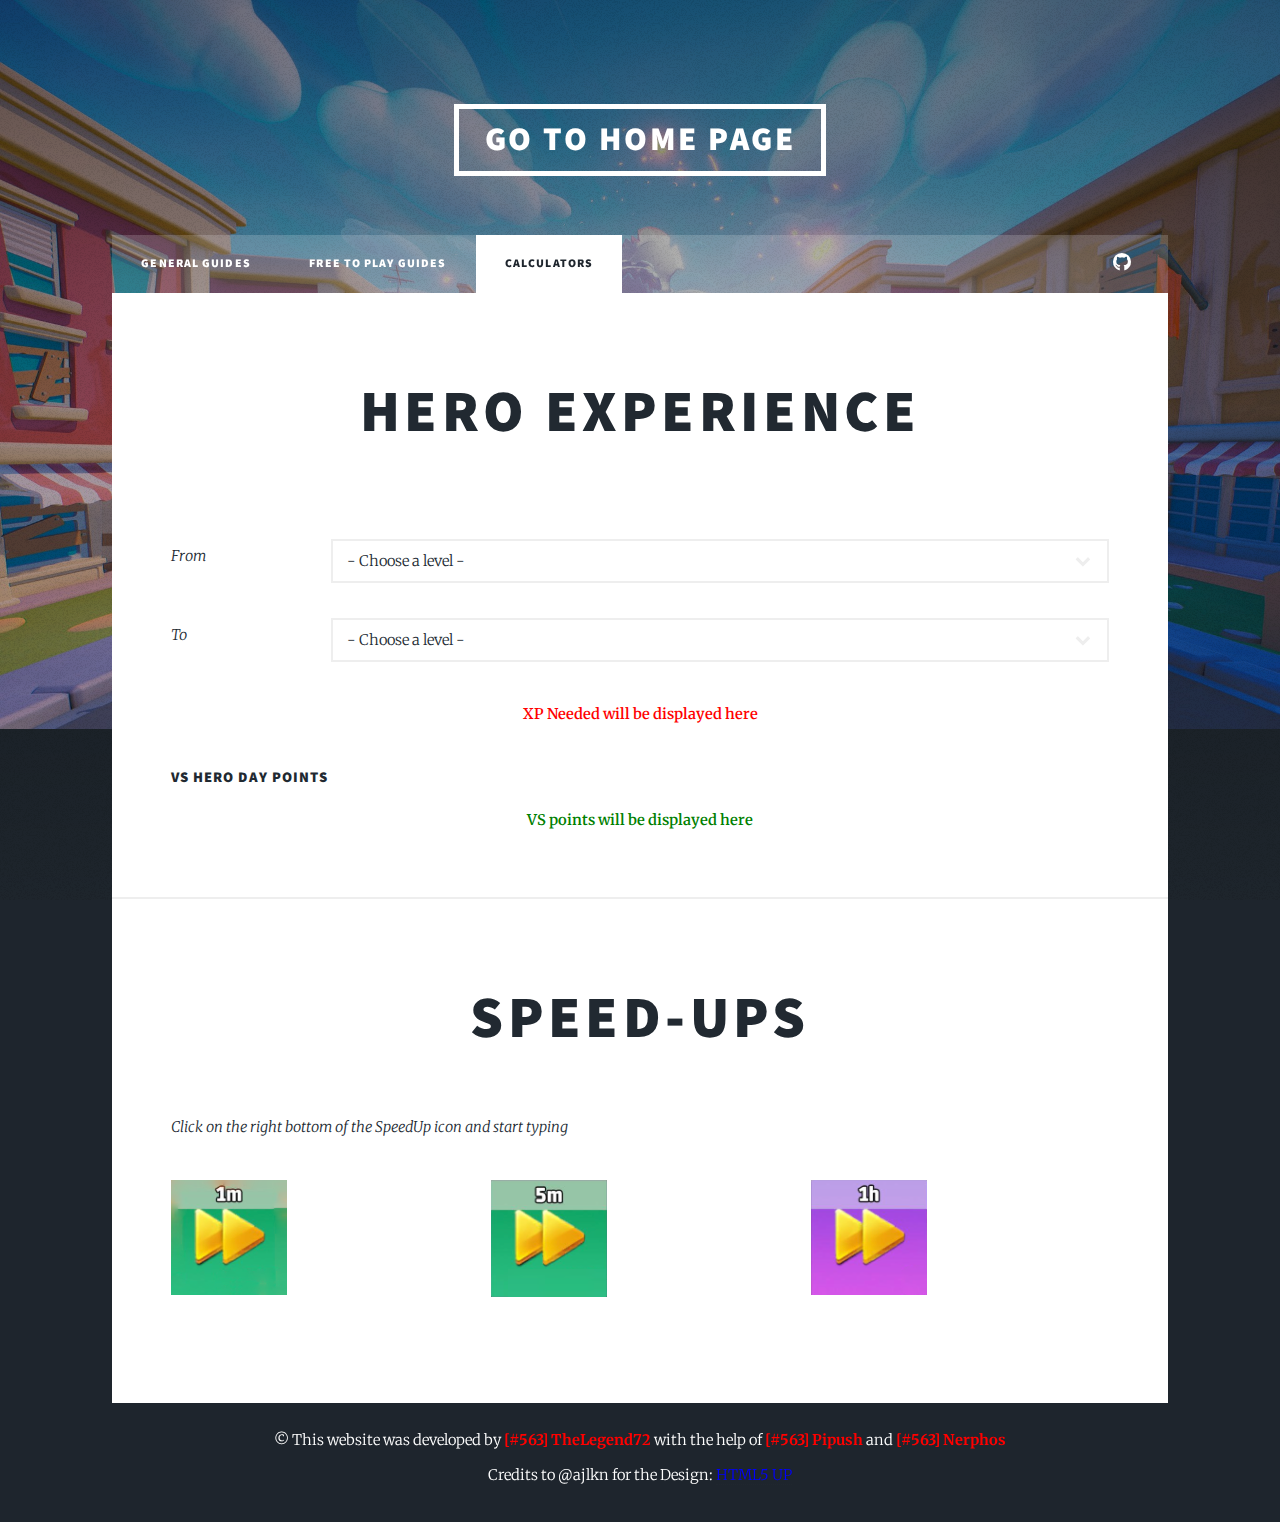
==== commit 667cad0f: "Fixed typos" ====
--- a/calculators.html
+++ b/calculators.html
@@ -411,7 +411,7 @@
                 <h1>Speed-Ups</h1>
             </header>
 
-            <em>Click in the right bottom part of the SpeedUp icon to start typing the amount</em>
+            <em>Click on the right bottom of the SpeedUp icon and start typing</em>
 
             <br/>
             <br/>
--- a/assets/css/main.css
+++ b/assets/css/main.css
@@ -4626,13 +4626,13 @@
 
 	.transparent-input {
 		position: absolute;
-		bottom: 10px;
-		left: 50%;
+		bottom: 5px;
+		left: 70%;
 		transform: translateX(-50%);
 		width: 50%;
-		/*background: transparent;*/
+		background: transparent;
 		border: none;
-		color: black;
+		color: white;
 		text-align: center;
 		font-weight: bold;
 		font-family: 'Arial', sans-serif;
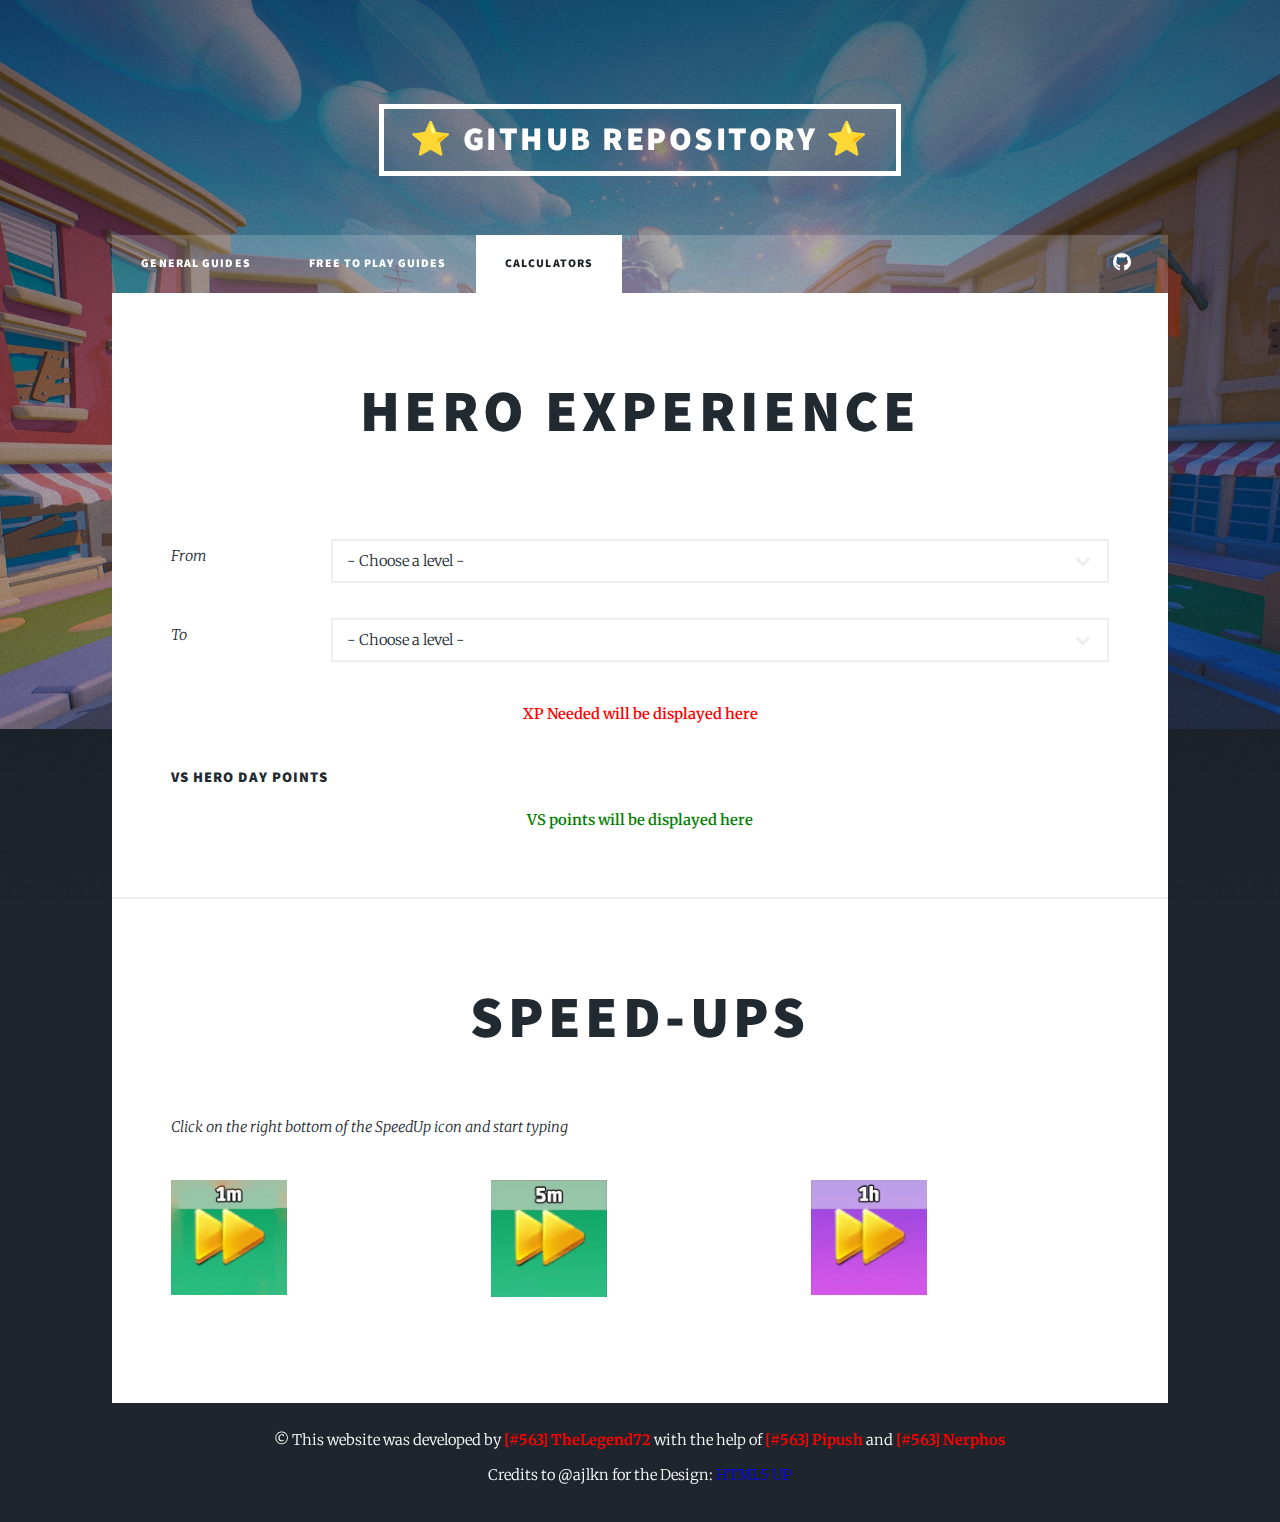
==== commit 13f7dbc1: "WIP: Added F2P guide page" ====
--- a/calculators.html
+++ b/calculators.html
@@ -17,14 +17,14 @@
 
     <!-- Header -->
     <header id="header">
-        <a href="index.html" class="logo">Go to Home Page</a>
+        <a class="logo" href="https://github.com/alabenkhlifa/last-war-guide" target="_blank">⭐️ Github Repository ⭐️</a>
     </header>
 
     <!-- Nav -->
     <nav id="nav">
         <ul class="links">
             <li><a href="index.html">General Guides</a></li>
-            <li><a>Free to Play Guides</a></li>
+            <li><a href="free-to-play-guides.html">Free to Play Guides</a></li>
             <li class="active"><a href="calculators.html">Calculators</a></li>
         </ul>
         <ul class="icons">
@@ -39,7 +39,7 @@
     <!-- Main -->
     <div id="main">
 
-        <!-- Post -->
+        <!-- Posts -->
         <section class="post">
             <header class="major">
                 <h1>Hero Experience</h1>
@@ -406,6 +406,9 @@
 
         </section>
 
+<!--        TODO: speedup calculator: Fix responsiveness -->
+<!--        TODO: speedup calculator: Add 8 hours speedup icon-->
+
         <section class="post">
             <header class="major">
                 <h1>Speed-Ups</h1>
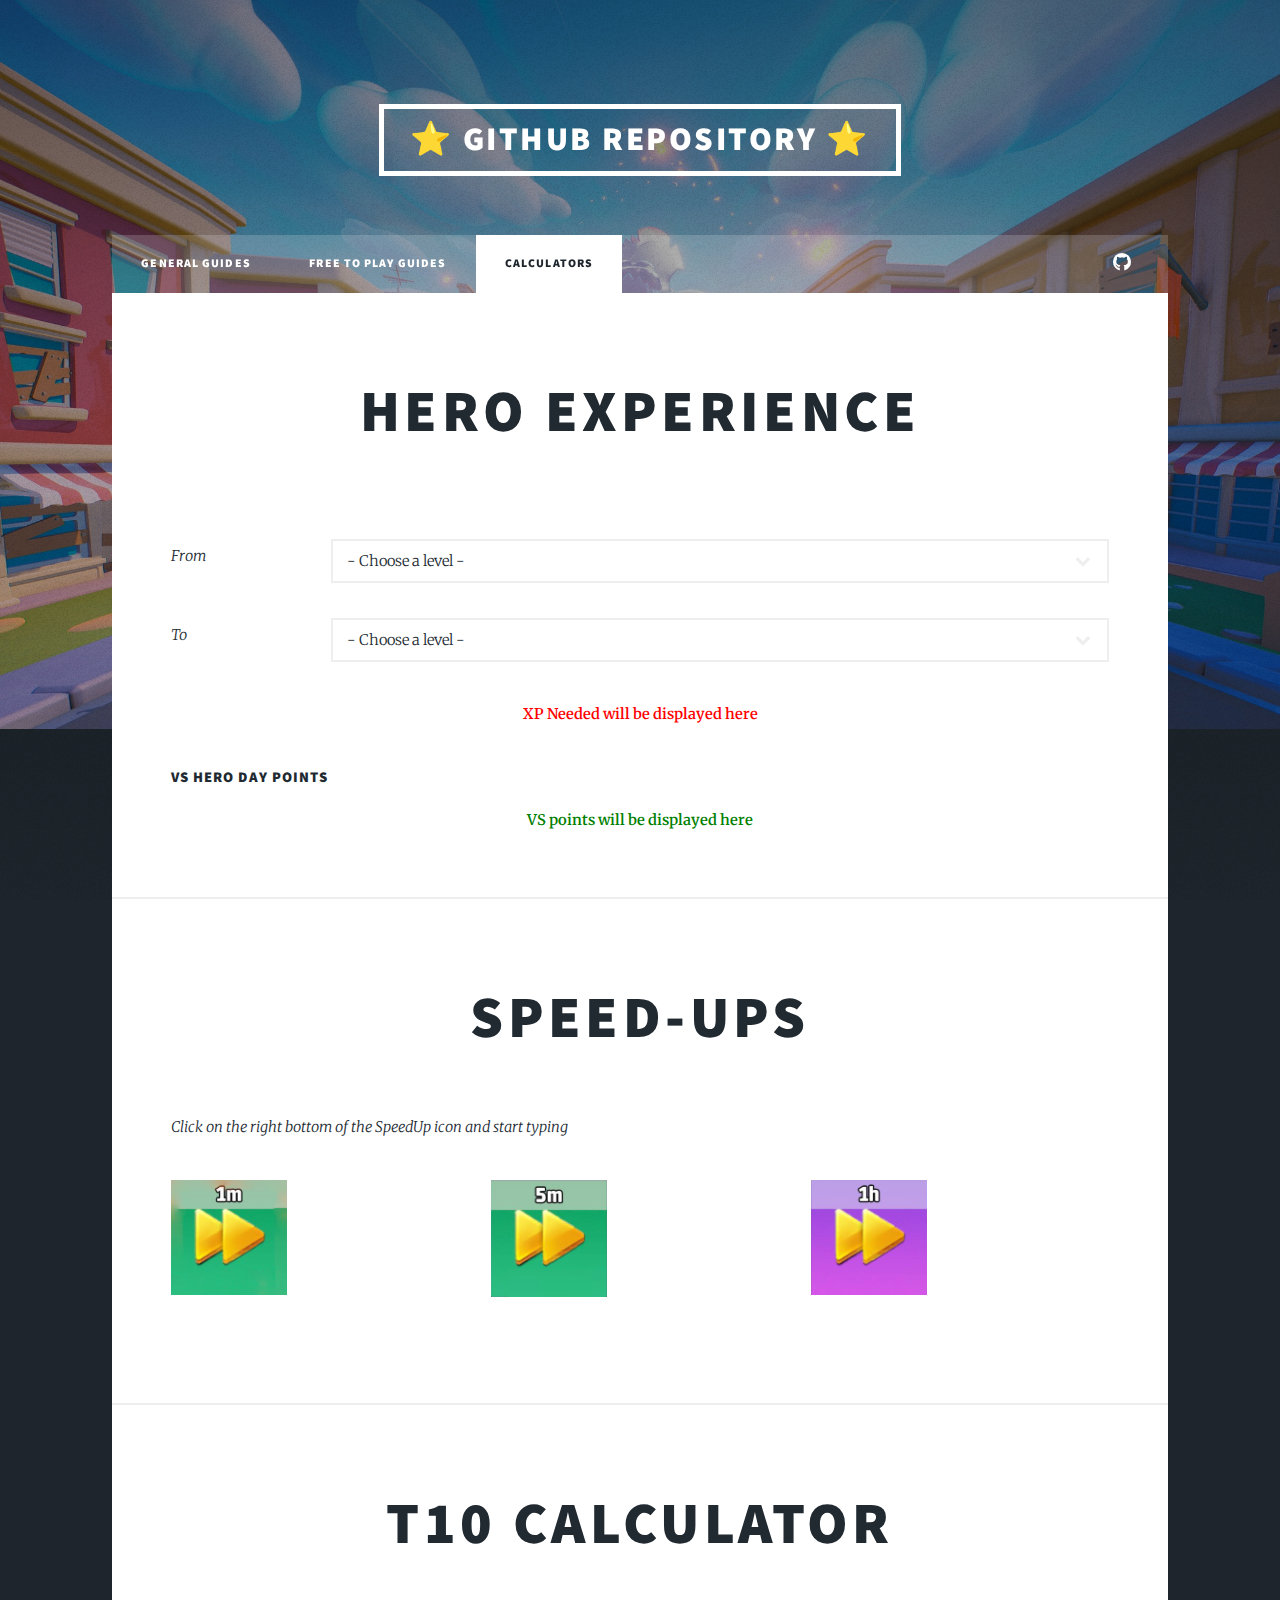
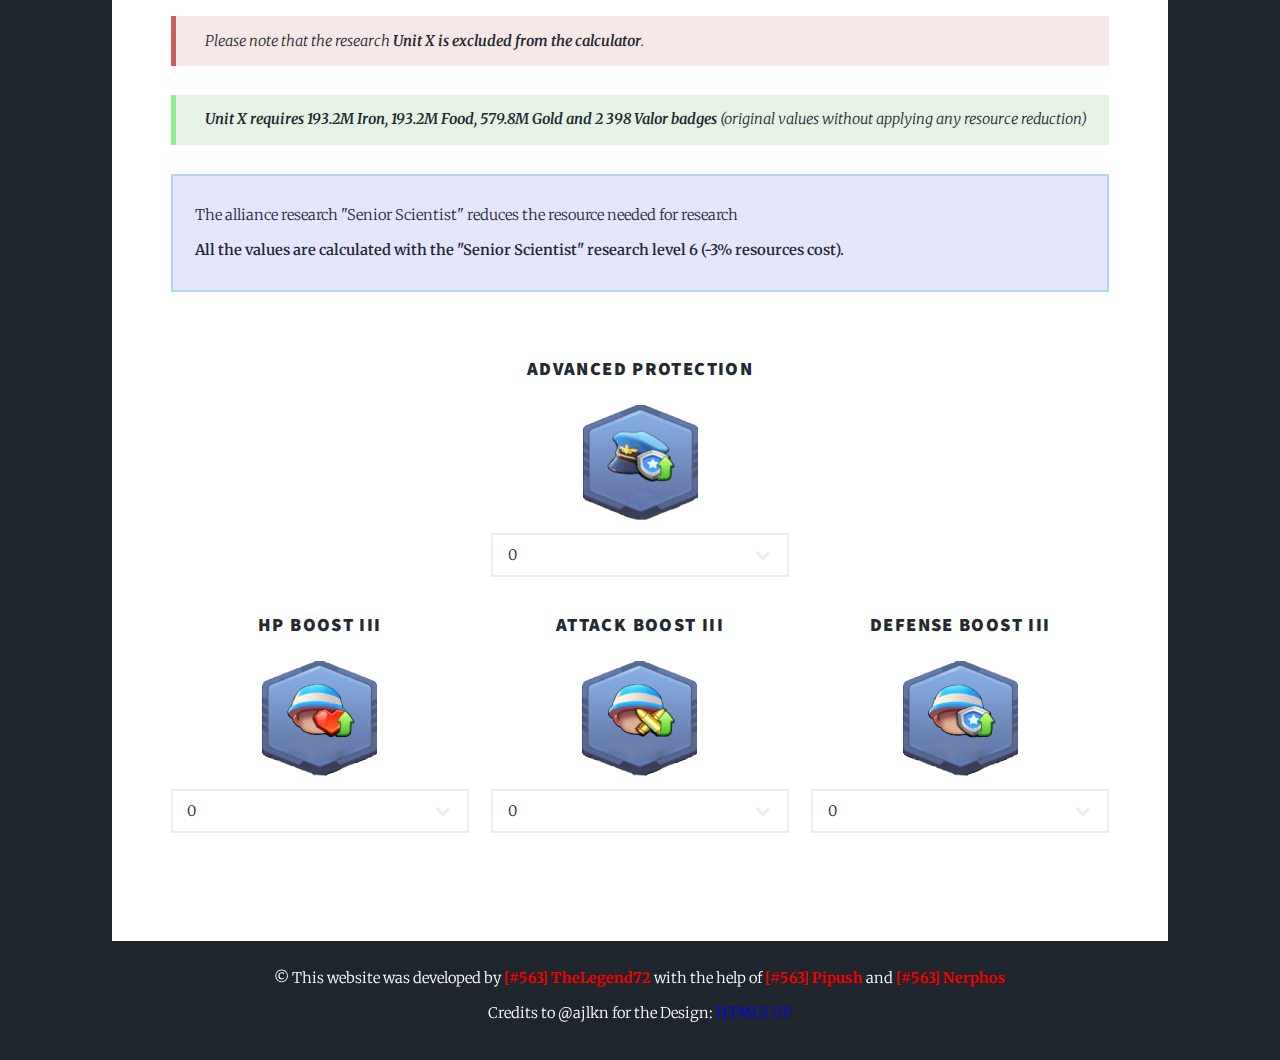
==== commit f5c913f5: "T10 Caluclator added" ====
--- a/calculators.html
+++ b/calculators.html
@@ -2,10 +2,19 @@
 
 <html lang="en">
 <head>
-    <title>Elements Reference - Massively by HTML5 UP</title>
+    <title>Last War - Calculators</title>
     <meta charset="utf-8"/>
     <meta name="viewport" content="width=device-width, initial-scale=1, user-scalable=no"/>
+    <meta name="description" content="Last War: Survivors Mobile Guide">
+    <meta name="description" content="Last War: Survivors Mobile Free to play Guide">
+    <meta name="description" content="Last War: Survivors Mobile f2p Guide">
+    <meta name="description" content="Last War: Survivors Mobile Calculator">
+    <meta name="description" content="Last War: Survivors Mobile Hero Exp Calculator">
+    <meta name="description" content="Last War: Survivors Mobile Hero Experience Calculator">
+    <meta name="description" content="Last War: Survivors Mobile Speedup Calculator">
+    <meta name="og:title" property="og:title" content="Last War General Guides, Free-To-Play Guides and Calculators">
     <link rel="stylesheet" href="assets/css/main.css"/>
+    <link rel="icon" href="https://favicon.twenty.com/github.com" />
     <noscript>
         <link rel="stylesheet" href="assets/css/noscript.css"/>
     </noscript>
@@ -39,7 +48,6 @@
     <!-- Main -->
     <div id="main">
 
-        <!-- Posts -->
         <section class="post">
             <header class="major">
                 <h1>Hero Experience</h1>
@@ -451,6 +459,147 @@
 
         </section>
 
+        <section class="post">
+            <header class="major">
+                <h1>T10 Calculator</h1>
+            </header>
+
+            <blockquote class="blockquote-dont">
+                Please note that the research <strong>Unit X is excluded from the calculator</strong>.
+            </blockquote>
+
+            <blockquote class="blockquote-do">
+                <strong>Unit X requires 193.2M Iron, 193.2M Food, 579.8M Gold and 2 398 Valor badges</strong>
+                (original values without applying any resource reduction)
+            </blockquote>
+
+            <div class="box blue-box">
+                <p>
+                    The alliance research "Senior Scientist" reduces the resource needed for research
+                    <br>
+                    <strong>
+                        All the values are calculated with the "Senior Scientist" research level 6 (-3% resources cost).
+                    </strong>
+                </p>
+            </div>
+
+            <br/>
+
+            <div class="row">
+                <div class="col-12 align-center">
+                    <h3>Advanced Protection</h3>
+                </div>
+            </div>
+
+            <div class="row">
+                <div class="col-12 align-center">
+                    <img src="images/icons/Reduce Damage SF Tech Icon.png" />
+                </div>
+            </div>
+            <div class="row">
+                <div class="col-4 off-4">
+                    <select id="damage-reduction-sf-tech">
+                        <option value="0">0</option>
+                        <option value="1">1</option>
+                        <option value="2">2</option>
+                        <option value="3">3</option>
+                        <option value="4">4</option>
+                        <option value="5">5</option>
+                        <option value="6">6</option>
+                        <option value="7">7</option>
+                        <option value="8">8</option>
+                        <option value="9">9</option>
+                        <option value="10">10</option>
+                    </select>
+                </div>
+            </div>
+
+            <br/>
+
+            <div class="row">
+                <div class="col-4 align-center">
+                    <h3>HP Boost III</h3>
+                </div>
+                <div class="col-4 align-center">
+                    <h3>ATTACK BOOST III</h3>
+                </div>
+                <div class="col-4 align-center">
+                    <h3>DEFENSE BOOST III</h3>
+                </div>
+            </div>
+
+            <div class="row">
+                <div class="col-4 align-center">
+                    <img src="images/icons/SF%20Health%20Icon.png" class="fit"/>
+                </div>
+                <div class="col-4 align-center">
+                    <img src="images/icons/SF%20Attack%20Icon.png" class="fit"/>
+                </div>
+                <div class="col-4 align-center">
+                    <img src="images/icons/SF%20Defence%20Icon.png" class="fit"/>
+                </div>
+            </div>
+
+            <div class="row">
+                <div class="col-4">
+                    <select id="health-sf-tech">
+                        <option value="0">0</option>
+                        <option value="1">1</option>
+                        <option value="2">2</option>
+                        <option value="3">3</option>
+                        <option value="4">4</option>
+                        <option value="5">5</option>
+                        <option value="6">6</option>
+                        <option value="7">7</option>
+                        <option value="8">8</option>
+                        <option value="9">9</option>
+                        <option value="10">10</option>
+                    </select>
+                </div>
+
+                <div class="col-4">
+                    <select id="attack-sf-tech">
+                        <option value="0">0</option>
+                        <option value="1">1</option>
+                        <option value="2">2</option>
+                        <option value="3">3</option>
+                        <option value="4">4</option>
+                        <option value="5">5</option>
+                        <option value="6">6</option>
+                        <option value="7">7</option>
+                        <option value="8">8</option>
+                        <option value="9">9</option>
+                        <option value="10">10</option>
+                    </select>
+                </div>
+
+                <div class="col-4">
+                    <select id="defense-sf-tech">
+                        <option value="0">0</option>
+                        <option value="1">1</option>
+                        <option value="2">2</option>
+                        <option value="3">3</option>
+                        <option value="4">4</option>
+                        <option value="5">5</option>
+                        <option value="6">6</option>
+                        <option value="7">7</option>
+                        <option value="8">8</option>
+                        <option value="9">9</option>
+                        <option value="10">10</option>
+                    </select>
+                </div>
+            </div>
+            <br />
+            <div class="row">
+                <div class="col-12 align-center">
+                    <h4 id="sf-gold-needed" class="darkorange-text"></h4>
+                    <h4 id="sf-iron-needed" class="darkgrey-text"></h4>
+                    <h4 id="sf-food-needed" class="brown-text"></h4>
+                    <h4 id="sf-valor-badges-needed" class="orangered-text"></h4>
+                </div>
+            </div>
+        </section>
+
     </div>
 
     <!-- Copyright -->
@@ -479,6 +628,7 @@
 <script src="assets/js/main.js"></script>
 <script src="assets/js/hero-xp.js"></script>
 <script src="assets/js/speedup.js"></script>
+<script src="assets/js/t10.js"></script>
 
 </body>
 
--- a/assets/css/main.css
+++ b/assets/css/main.css
@@ -4642,3 +4642,34 @@
 	.transparent-input:focus {
 		outline: none;
 	}
+
+	.blockquote-do {
+		border-left: 5px solid lightgreen;
+		background: rgba(0, 128, 0, 0.1);
+	}
+
+	.blockquote-dont {
+		border-left: 5px solid indianred;
+		background: rgba(178, 34, 34, 0.1);
+	}
+
+	.blue-box {
+		border: 2px solid lightblue;
+		background: rgba(0, 0, 255, 0.1);
+	}
+
+	.darkorange-text {
+		color: darkorange;
+	}
+
+	.darkgrey-text {
+		color: darkgrey;
+	}
+
+	.brown-text {
+		color: brown;
+	}
+
+	.orangered-text {
+		color: orangered;
+	}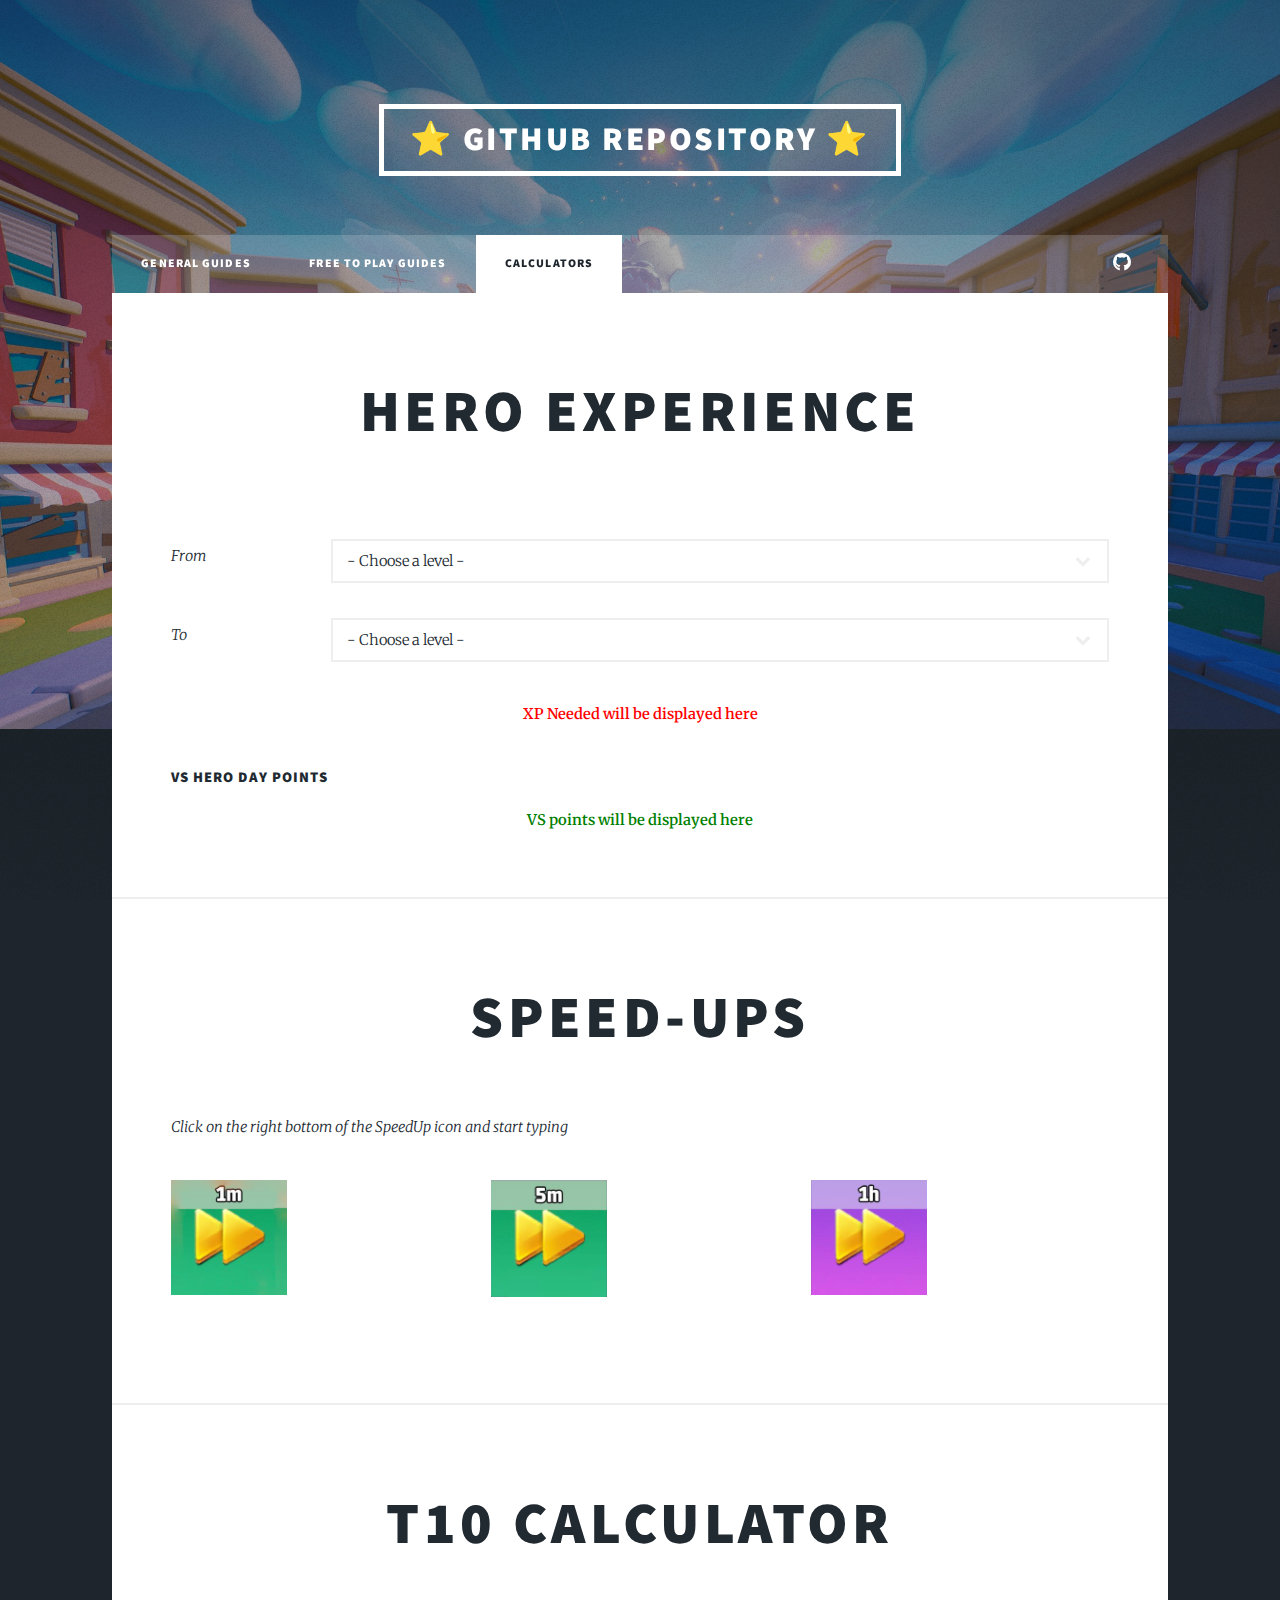
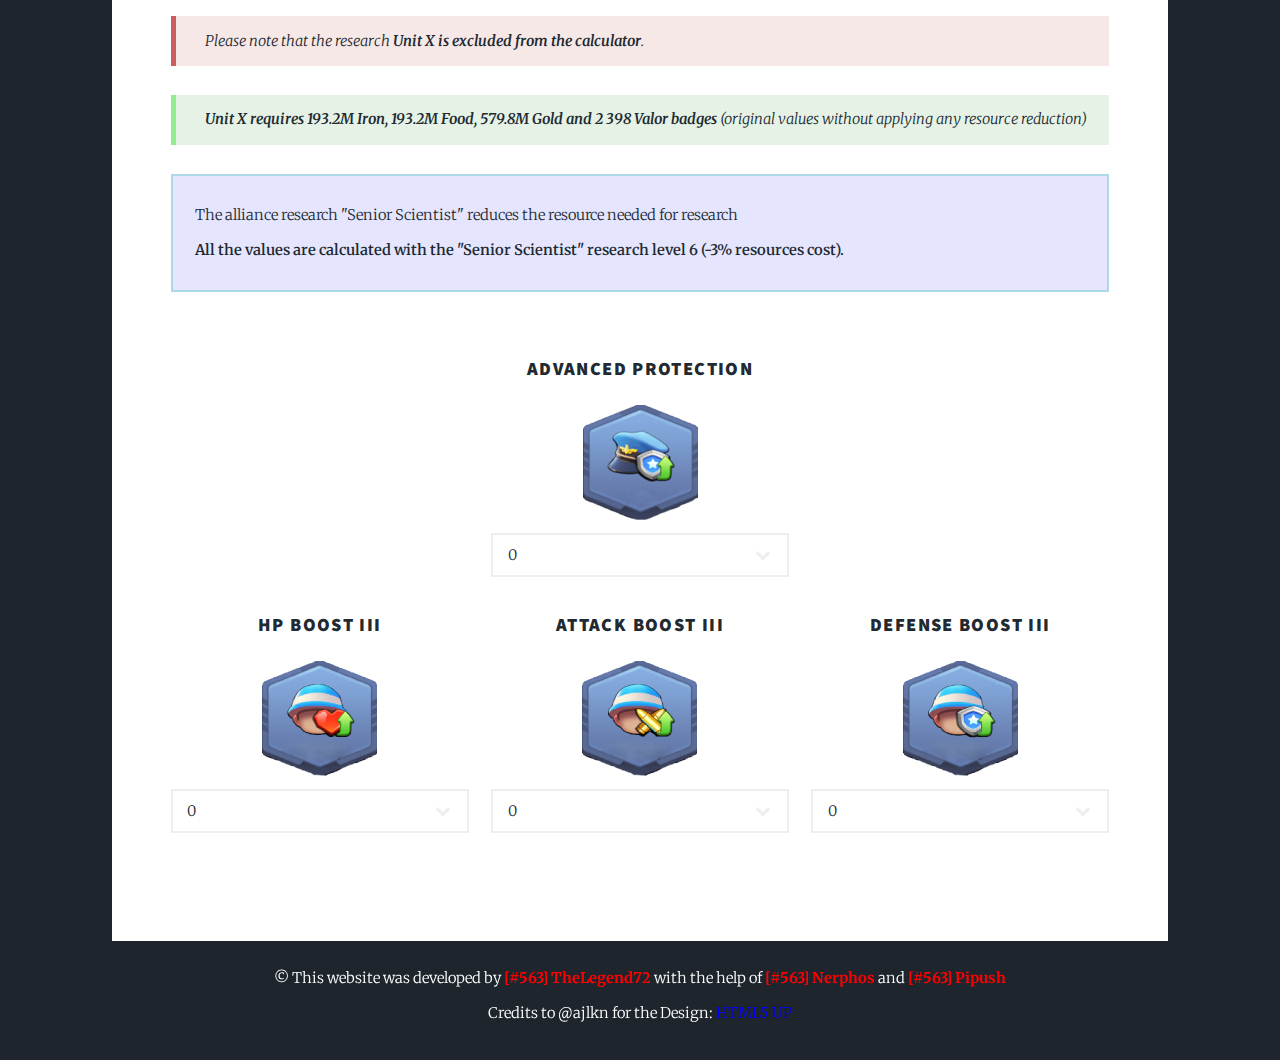
==== commit d832c2b7: "Added Github Favicon" ====
--- a/calculators.html
+++ b/calculators.html
@@ -608,9 +608,9 @@
             &copy; This website was developed by
             <author>[#563] TheLegend72</author>
             with the help of
+            <author>[#563] Nerphos</author>
+            and
             <author>[#563] Pipush</author>
-            and
-            <author>[#563] Nerphos</author>
             <br/>
             Credits to @ajlkn for the Design: <a href="https://html5up.net">HTML5 UP</a>
         </p>
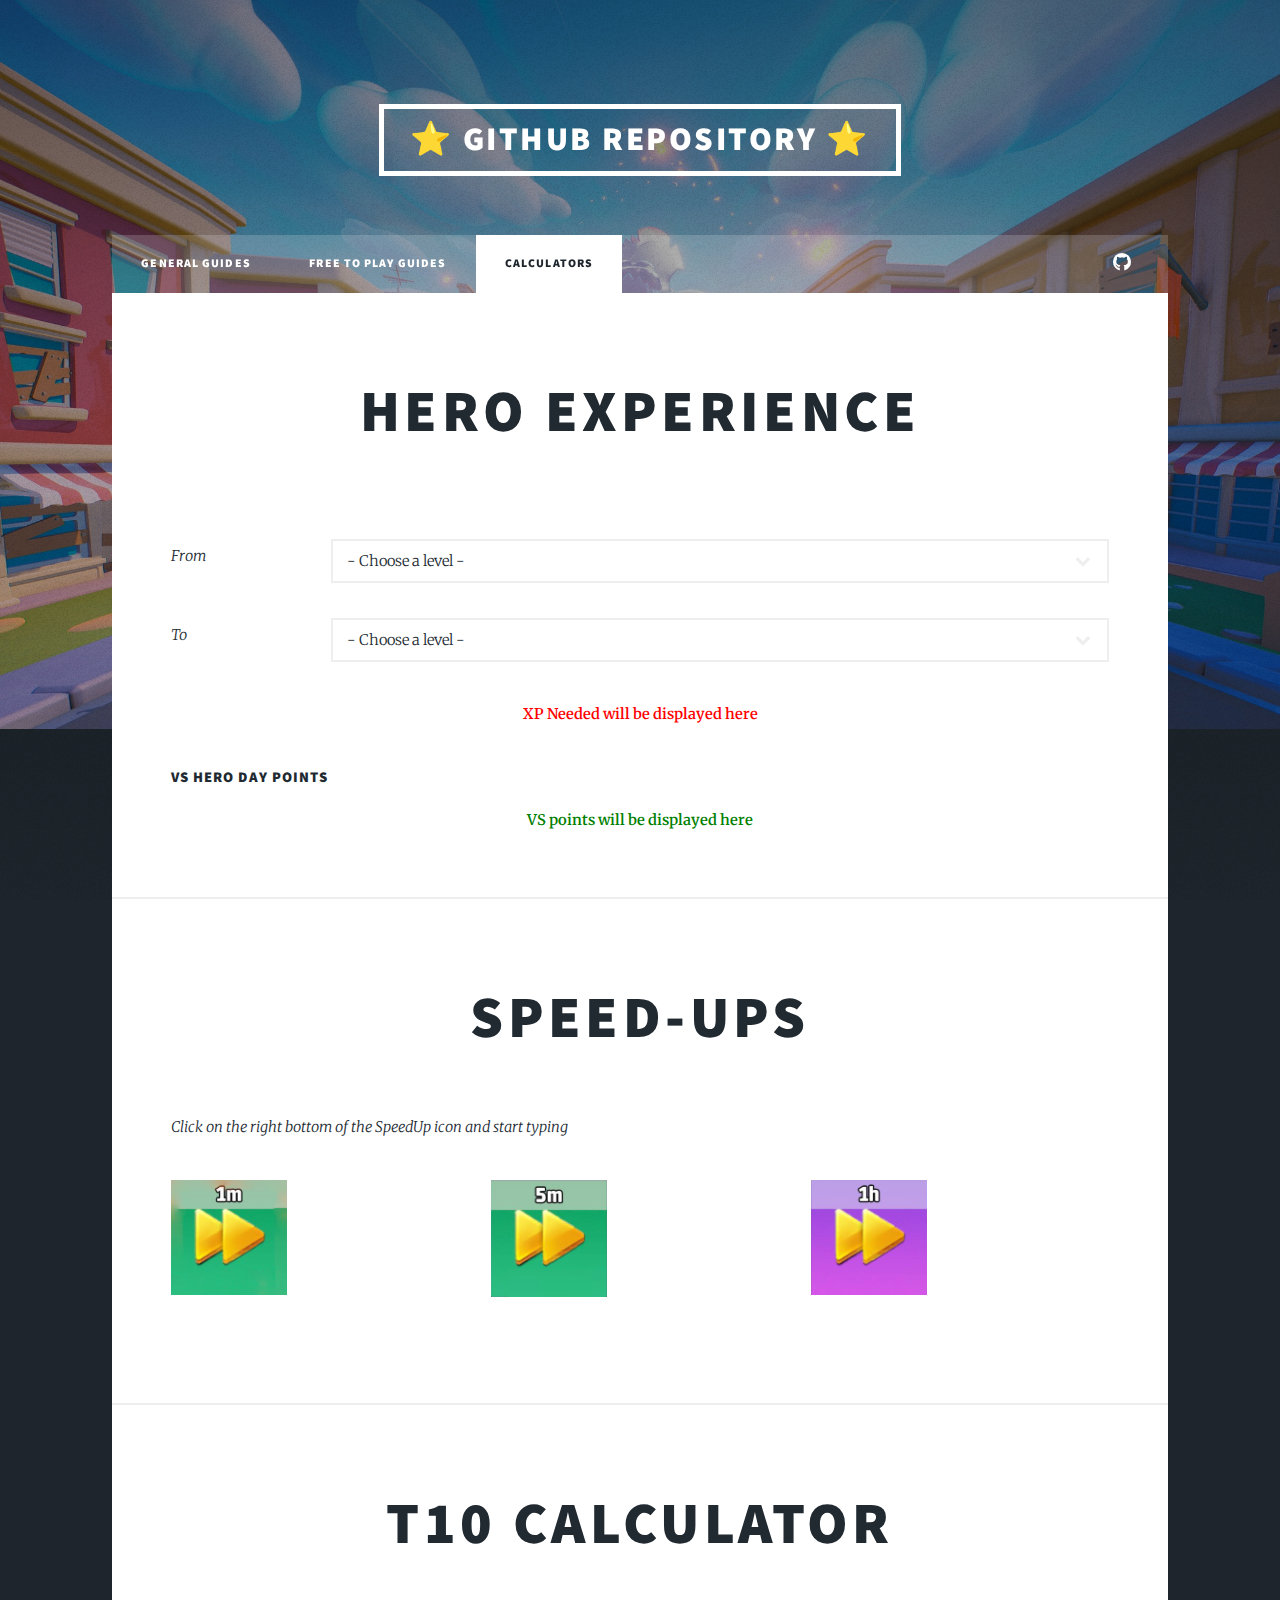
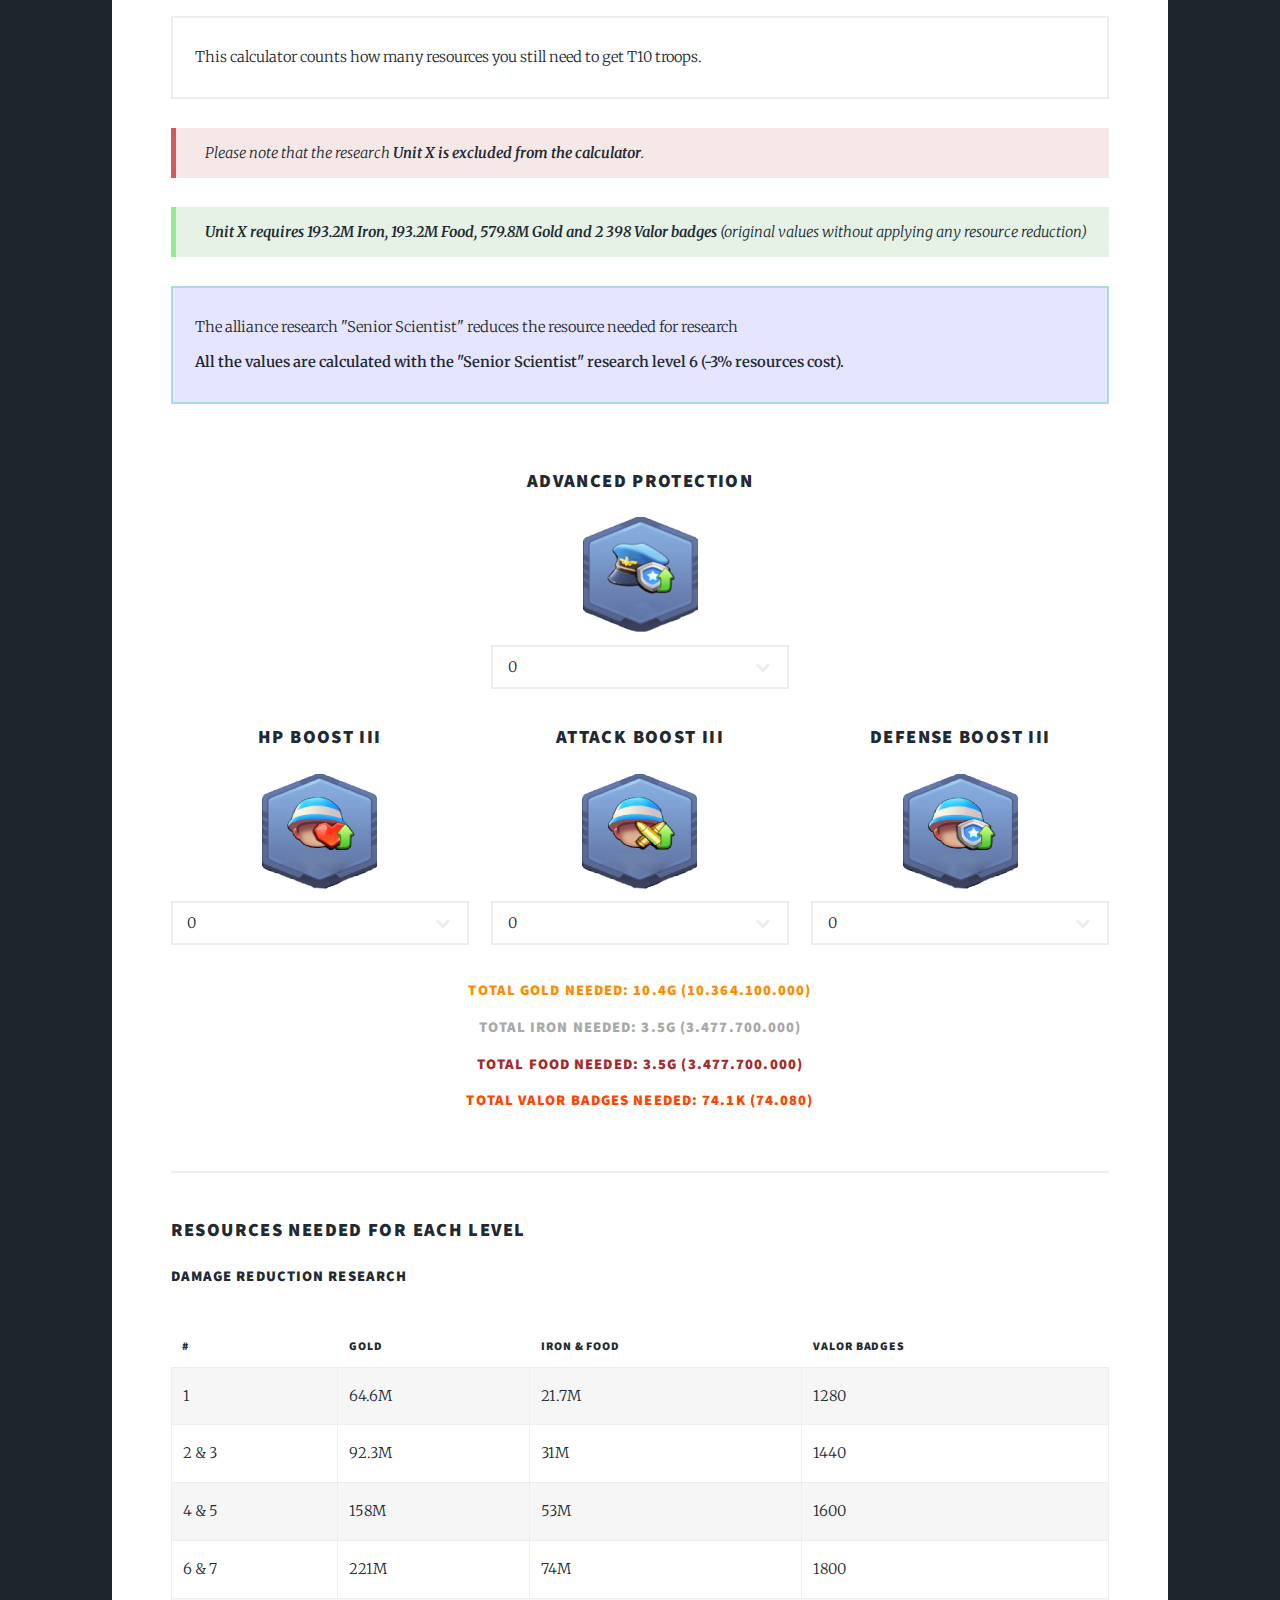
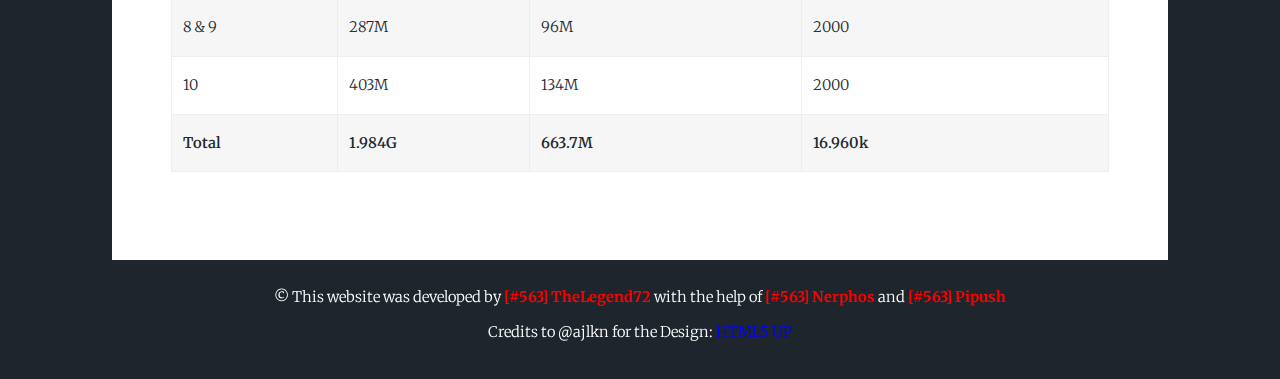
==== commit 81f68ec9: "Added a table for Damage Reduction Research requirements" ====
--- a/calculators.html
+++ b/calculators.html
@@ -464,6 +464,12 @@
                 <h1>T10 Calculator</h1>
             </header>
 
+            <div class="box">
+                <p>
+                    This calculator counts how many resources you still need to get T10 troops.
+                </p>
+            </div>
+
             <blockquote class="blockquote-dont">
                 Please note that the research <strong>Unit X is excluded from the calculator</strong>.
             </blockquote>
@@ -598,6 +604,76 @@
                     <h4 id="sf-valor-badges-needed" class="orangered-text"></h4>
                 </div>
             </div>
+
+            <hr>
+
+            <div class="row">
+                <h3>Resources needed for each level</h3>
+            </div>
+            <div class="row">
+                <h4>Damage Reduction Research</h4>
+            </div>
+            <br />
+            <div class="row">
+                <div class="col-12">
+                    <div class="table-wrapper">
+                        <table class="alt">
+                            <thead>
+                            <tr>
+                                <th>#</th>
+                                <th>Gold</th>
+                                <th>Iron & Food</th>
+                                <th>Valor Badges</th>
+                            </tr>
+                            </thead>
+                            <tbody>
+                            <tr>
+                                <td>1</td>
+                                <td>64.6M</td>
+                                <td>21.7M</td>
+                                <td>1280</td>
+                            </tr>
+                            <tr>
+                                <td>2 & 3</td>
+                                <td>92.3M</td>
+                                <td>31M</td>
+                                <td>1440</td>
+                            </tr>
+                            <tr>
+                                <td>4 & 5</td>
+                                <td>158M</td>
+                                <td>53M</td>
+                                <td>1600</td>
+                            </tr>
+                            <tr>
+                                <td>6 & 7</td>
+                                <td>221M</td>
+                                <td>74M</td>
+                                <td>1800</td>
+                            </tr>
+                            <tr>
+                                <td>8 & 9</td>
+                                <td>287M</td>
+                                <td>96M</td>
+                                <td>2000</td>
+                            </tr>
+                            <tr>
+                                <td>10</td>
+                                <td>403M</td>
+                                <td>134M</td>
+                                <td>2000</td>
+                            </tr>
+                            <tr>
+                                <td><strong>Total</strong></td>
+                                <td><strong>1.984G</strong></td>
+                                <td><strong>663.7M</strong></td>
+                                <td><strong>16.960k</strong></td>
+                            </tr>
+                            </tbody>
+                        </table>
+                    </div>
+                </div>
+            </div>
         </section>
 
     </div>
